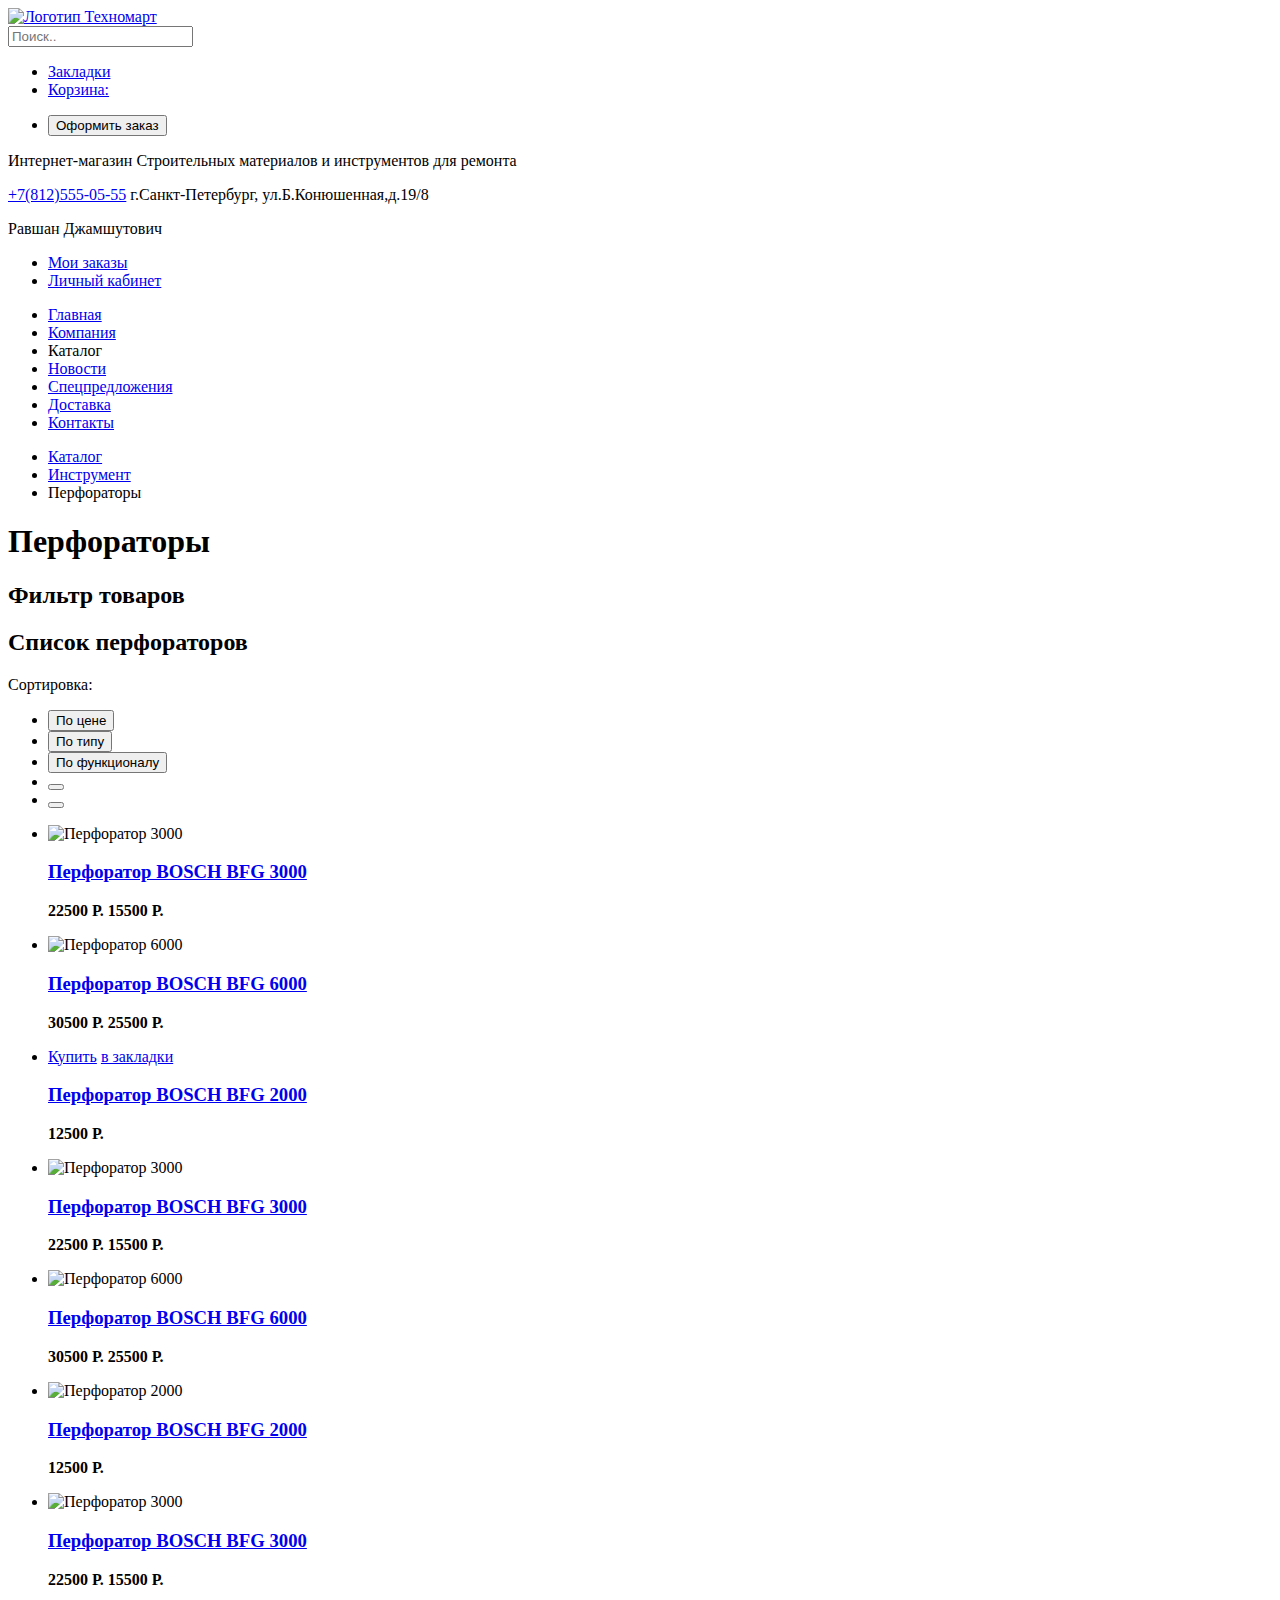
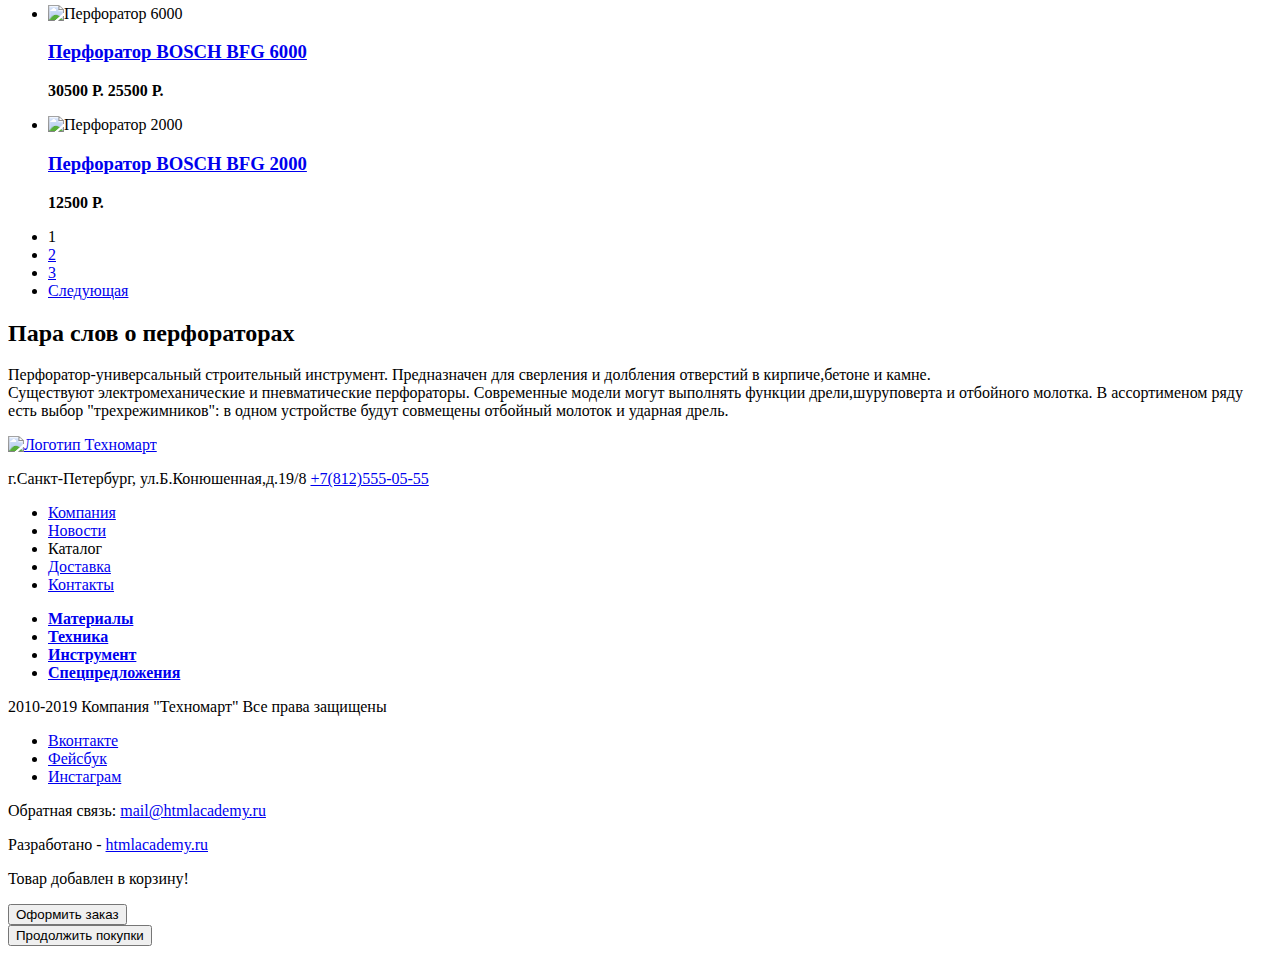
==== catalog.html @ 0df756ab "Последние исправления" ====
<!DOCTYPE html>
<html lang="ru">
  <head>
    <meta charset="UTF-8">
    <title>Каталог</title>
  </head>
  <body>
    <header>
      <nav>
        <a href="index.html"><img src="" width="" height="" alt="Логотип Техномарт"></a>
        <form action="#">
          <input type="text" placeholder="Поиск.." name="search">
        </form>
        <ul>
          <li><a href="#">Закладки</a></li>
          <li><a href="#">Корзина:</a></li>
        </ul>
        <ul>
          <li>
            <button type="button">Оформить заказ</button>
          </li>
        </ul>
        <p>
          Интернет-магазин Строительных материалов и инструментов для ремонта
        </p>
        <div>
          <p>
            <a href="#">+7(812)555-05-55</a>
            г.Санкт-Петербург, ул.Б.Конюшенная,д.19/8
          </p>
        </div>
        <div>
          <p>Равшан Джамшутович</p>
          <ul>
            <li>
              <a href="#">Мои заказы</a>
            </li>
            <li>
              <a href="#">Личный кабинет</a>
            </li>
          </ul>
        </div>
        <ul>
          <li><a href="index.html">Главная</a></li>
          <li><a href="#">Компания</a></li>
          <li><a>Каталог</a></li>
          <li><a href="#">Новости</a></li>
          <li><a href="#">Спецпредложения</a></li>
          <li><a href="#">Доставка</a></li>
          <li><a href="#">Контакты</a></li>
        </ul>
      </nav>
    </header>

    <main>
      <ul>
        <li><a href="#">Каталог</a></li>
        <li><a href="#">Инструмент</a></li>
        <li>Перфораторы</li>
      </ul>

      <h1>Перфораторы</h1>

      <div>
        <h2>Фильтр товаров</h2>
        <!--Здесь будет форма-->
      </div>

      <section>
        <h2>Список перфораторов</h2>
        <div>
          <p>Сортировка:</p>
          <ul>
            <li><button type="button">По цене</button></li>
            <li><button type="button">По типу</button></li>
            <li><button type="button">По функционалу</button></li>
            <li><button type="button"></button></li>
            <li><button type="button"></button></li>
          </ul>
        </div>
        <ul>
          <li>
            <div>
              <img src="" width="" height="" alt="Перфоратор 3000">
              <div>
               <a href="#"><h3><b>Перфоратор BOSCH BFG 3000</b></h3></a>
                <p>
                  <b>22500 Р.</b>
                  <b>15500 Р.</b>
                </p>
              </div>
            </div>
          </li>

          <li>
            <div>
              <img src="" width="" height="" alt="Перфоратор 6000">
              <div>
                <a href="#"><h3><b>Перфоратор BOSCH BFG 6000</b></h3></a>
                <p>
                  <b>30500 Р.</b>
                  <b>25500 Р.</b>
                </p>
              </div>
            </div>
          </li>

          <li>
              <div>
              <a href="#">Купить</a>
              <a href="#">в закладки</a>
              <div>
                <a href="#"><h3><b>Перфоратор BOSCH BFG 2000</b></h3></a>
                <p>
                  <b>12500 Р.</b>
                </p>
              </div>
            </div>
          </li>

          <li>
            <div>
              <img src="" width="" height="" alt="Перфоратор 3000">
              <div>
                <a href="#"><h3><b>Перфоратор BOSCH BFG 3000</b></h3></a>
                <p>
                  <b>22500 Р.</b>
                  <b>15500 Р.</b>
                </p>
              </div>
            </div>
          </li>

          <li>
            <div>
              <img src="" width="" height="" alt="Перфоратор 6000">
              <div>
                <a href="#"><h3><b>Перфоратор BOSCH BFG 6000</b></h3></a>
                <p>
                  <b>30500 Р.</b>
                  <b>25500 Р.</b>
                </p>
              </div>
            </div>
          </li>

          <li>
            <div>
              <img src="" width="" height="" alt="Перфоратор 2000">
              <div>
                <a href="#"><h3><b>Перфоратор BOSCH BFG 2000</b></h3></a>
                <p>
                  <b>12500 Р.</b>
                </p>
              </div>
            </div>
          </li>

          <li>
            <div>
              <img src="" width="" height="" alt="Перфоратор 3000">
              <div>
                <a href="#"><h3><b>Перфоратор BOSCH BFG 3000</b></h3></a>
                <p>
                  <b>22500 Р.</b>
                  <b>15500 Р.</b>
                </p>
              </div>
            </div>
          </li>

          <li>
            <div>
              <img src="" width="" height="" alt="Перфоратор 6000">
              <div>
                <a href="#"><h3><b>Перфоратор BOSCH BFG 6000</b></h3></a>
                <p>
                  <b>30500 Р.</b>
                  <b>25500 Р.</b>
                </p>
              </div>
            </div>
          </li>

          <li>
            <div>
              <img src="" width="" height="" alt="Перфоратор 2000"/>
              <div>
                <a href="#"><h3><b>Перфоратор BOSCH BFG 2000</b></h3></a>
                <p>
                  <b>12500 Р.</b>
                </p>
              </div>
            </div>
          </li>
        </ul>

        <div>
         <ul>
            <li>
              <a>1</a>
            </li>
            <li>
              <a href="#">2</a>
            </li>
            <li>
              <a href="#">3</a>
            </li>
            <li>
              <a href="#">Следующая</a>
            </li>
          </ul>
        </div>
      </section>

      <section>
        <h2>Пара слов о перфораторах</h2>
        <p>
          Перфоратор-универсальный строительный инструмент. Предназначен для
          сверления и долбления отверстий в кирпиче,бетоне и камне.<br>
          Существуют электромеханические и пневматические перфораторы.
          Современные модели могут выполнять функции дрели,шуруповерта и
          отбойного молотка. В ассортименом ряду есть выбор "трехрежимников": в
          одном устройстве будут совмещены отбойный молоток и ударная дрель.
        </p>
      </section>
    </main>

    <footer>
      <div>
        <a href="index.html"><img src="" width="" height="" alt="Логотип Техномарт"></a>
        <p>
          г.Санкт-Петербург, ул.Б.Конюшенная,д.19/8
          <a href="#">+7(812)555-05-55</a>
        </p>
      </div>

      <div>
        <ul>
          <li><a href="#">Компания</a></li>
          <li><a href="#">Новости</a></li>
          <li><a>Каталог</a></li>
          <li><a href="#">Доставка</a></li>
          <li><a href="#">Контакты</a></li>
        </ul>
      </div>

      <div>
        <ul>
          <li>
            <a href="#"><b>Материалы</b></a>
          </li>
          <li>
            <a href="#"><b>Техника</b></a>
          </li>
          <li>
            <a href="#"><b>Инструмент</b></a>
          </li>
          <li>
            <a href="#"><b>Спецпредложения</b></a>
          </li>
        </ul>
      </div>

      <div>
        <p>
          2010-2019 Компания "Техномарт" Все права защищены
        </p>
      </div>

      <div>
        <ul>
          <li><a href="#">Вконтакте</a></li>
          <li><a href="#">Фейсбук</a></li>
          <li><a href="#">Инстаграм</a></li>
        </ul>
      </div>

      <div>
        <p>
          Обратная связь:
          <a href="#">mail@htmlacademy.ru</a>
        </p>
      </div>

      <div>
        <p>
          Разработано -
          <a href="https://htmlacademy.ru">htmlacademy.ru</a>
        </p>
      </div>
    </footer>

    <section>
      <div>
        <p>
          Товар добавлен в корзину!
        </p>
      </div>

      <div>
        <button type="button">Оформить заказ</button>
      </div>

      <div>
        <button type="button">Продолжить покупки</button>
      </div>
    </section>
  </body>
</html>
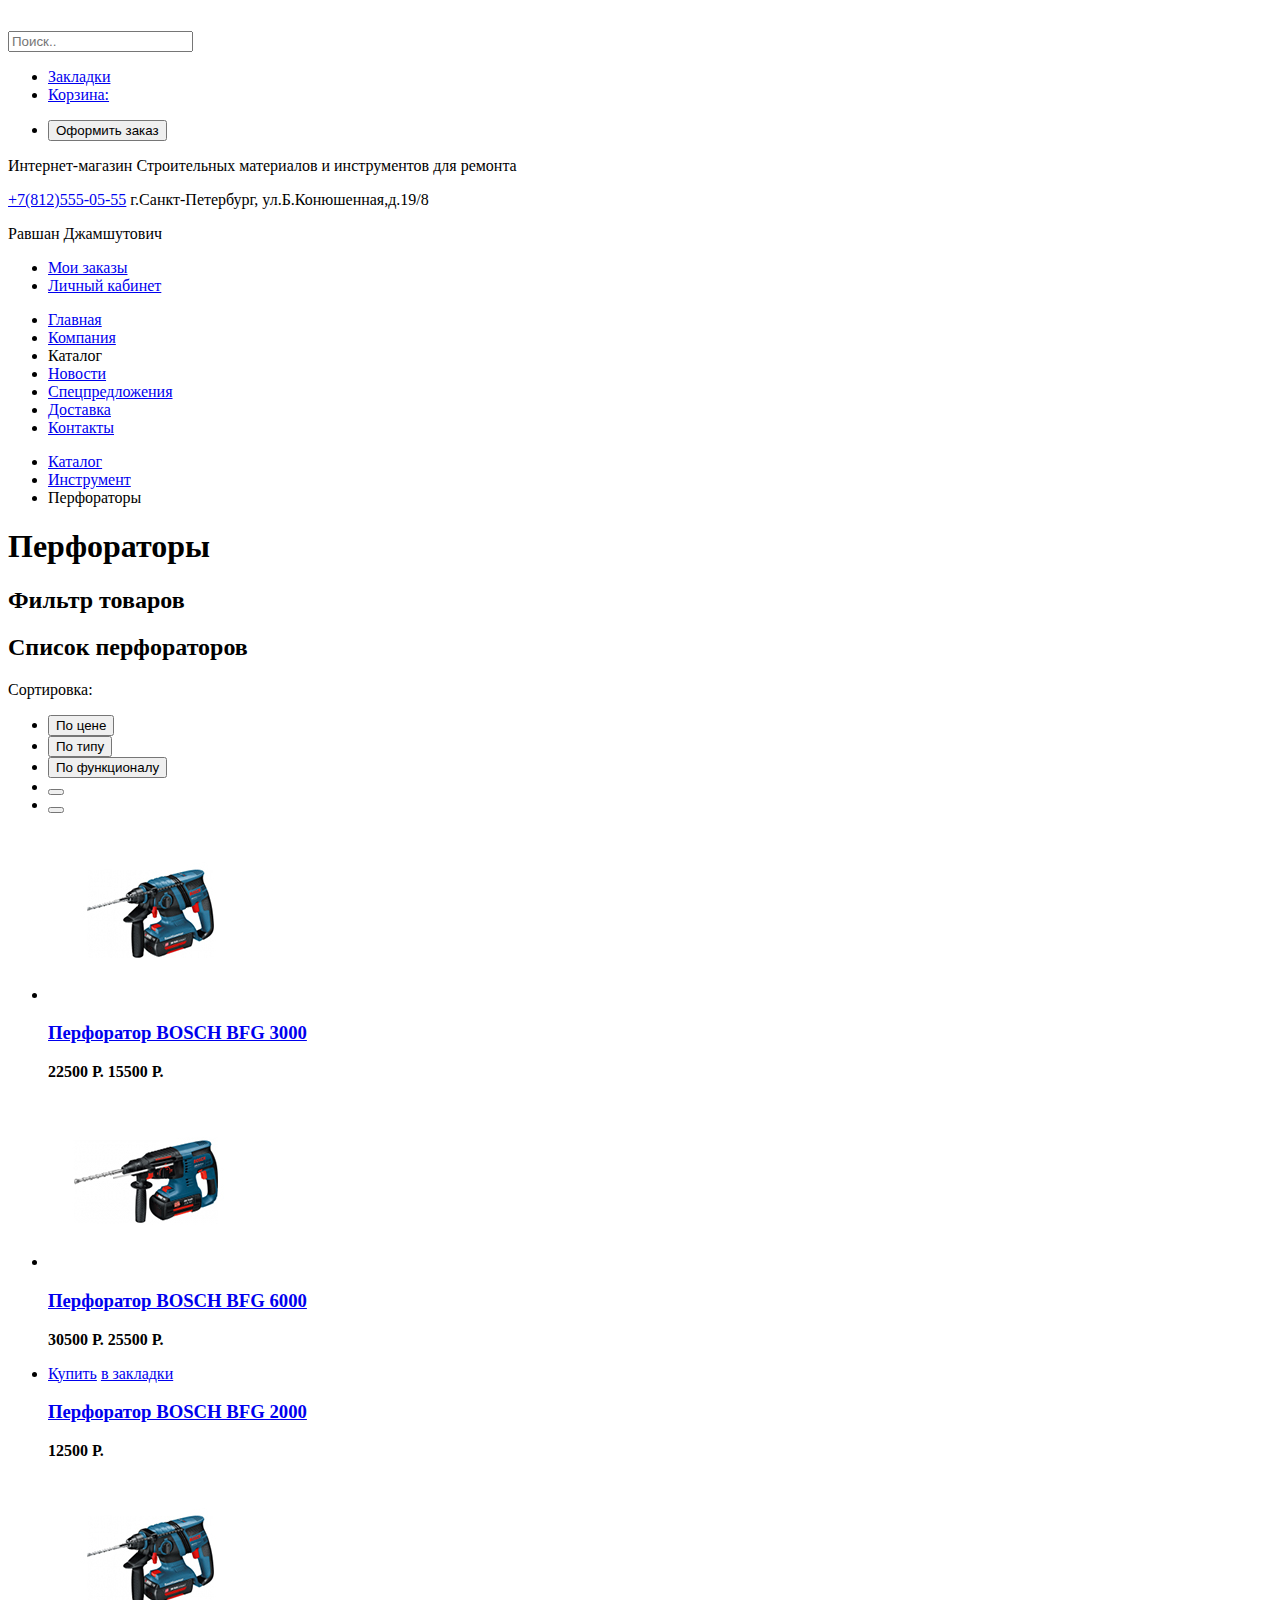
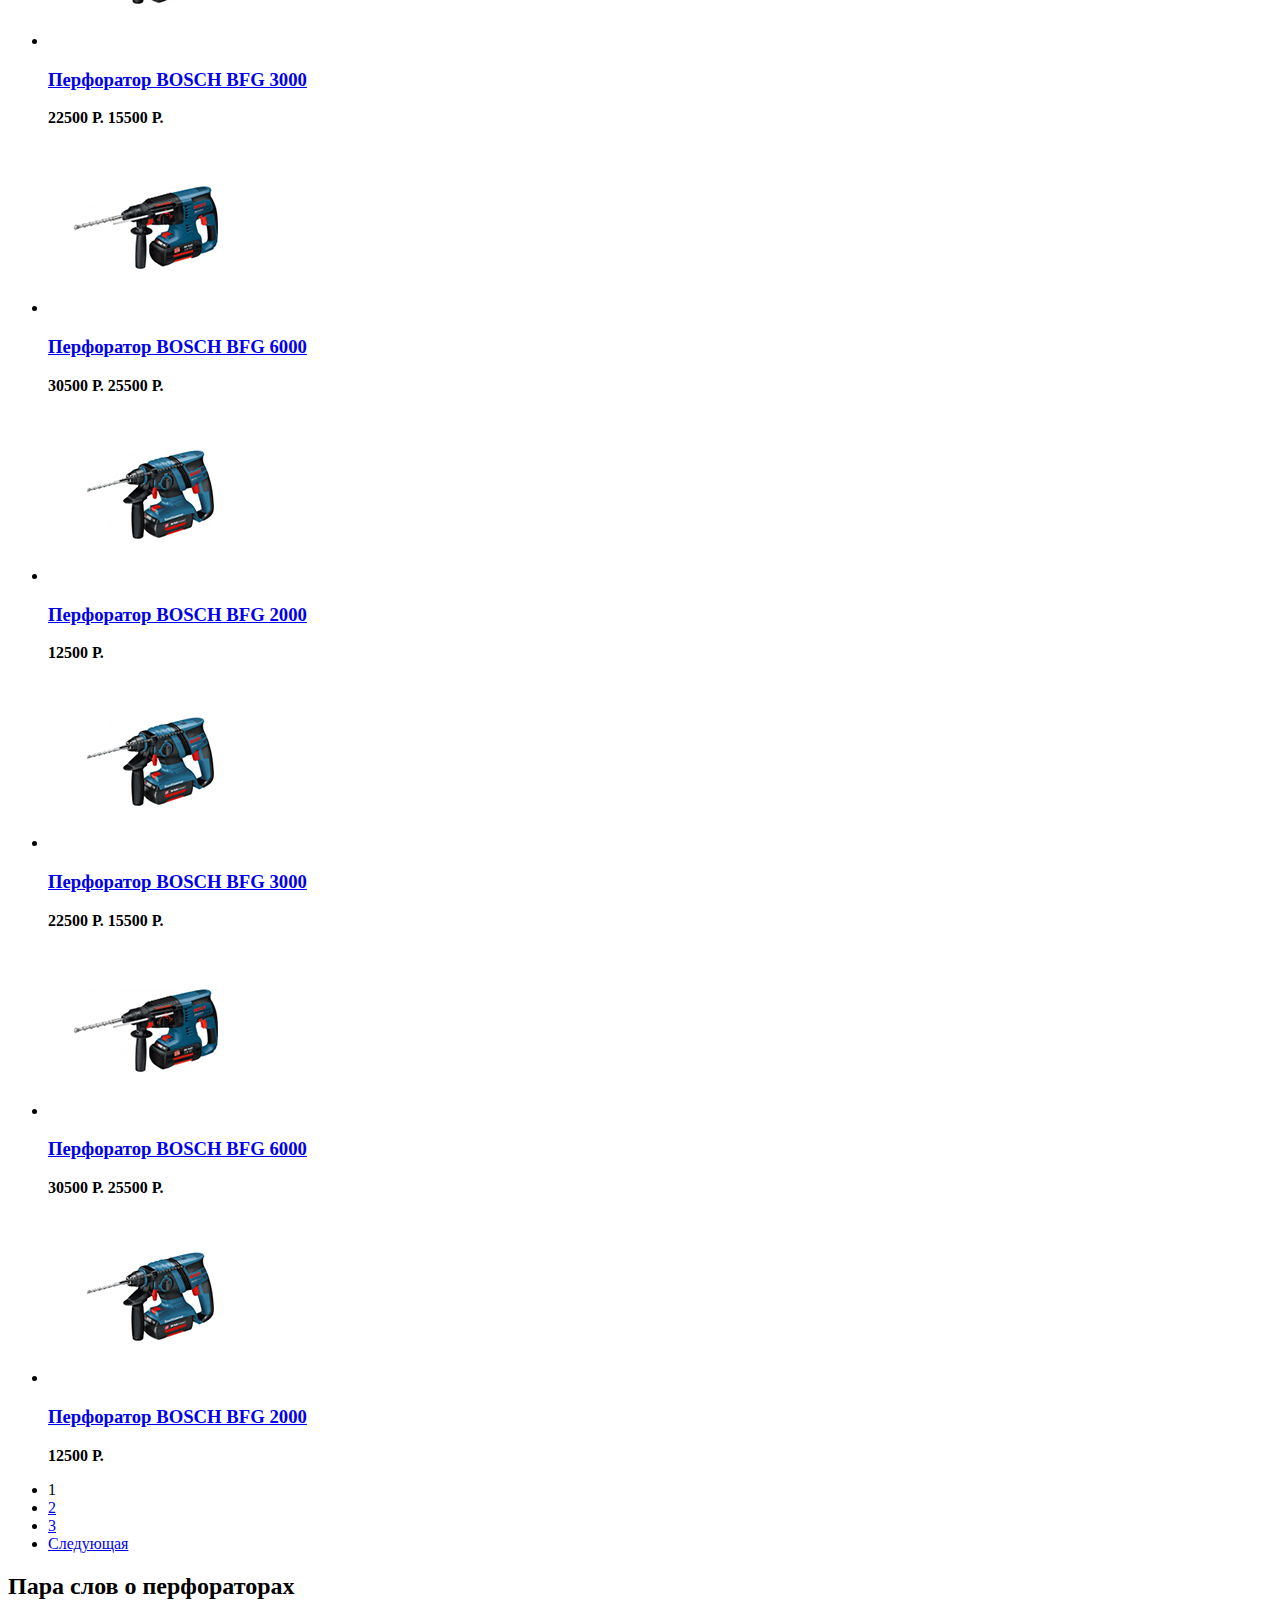
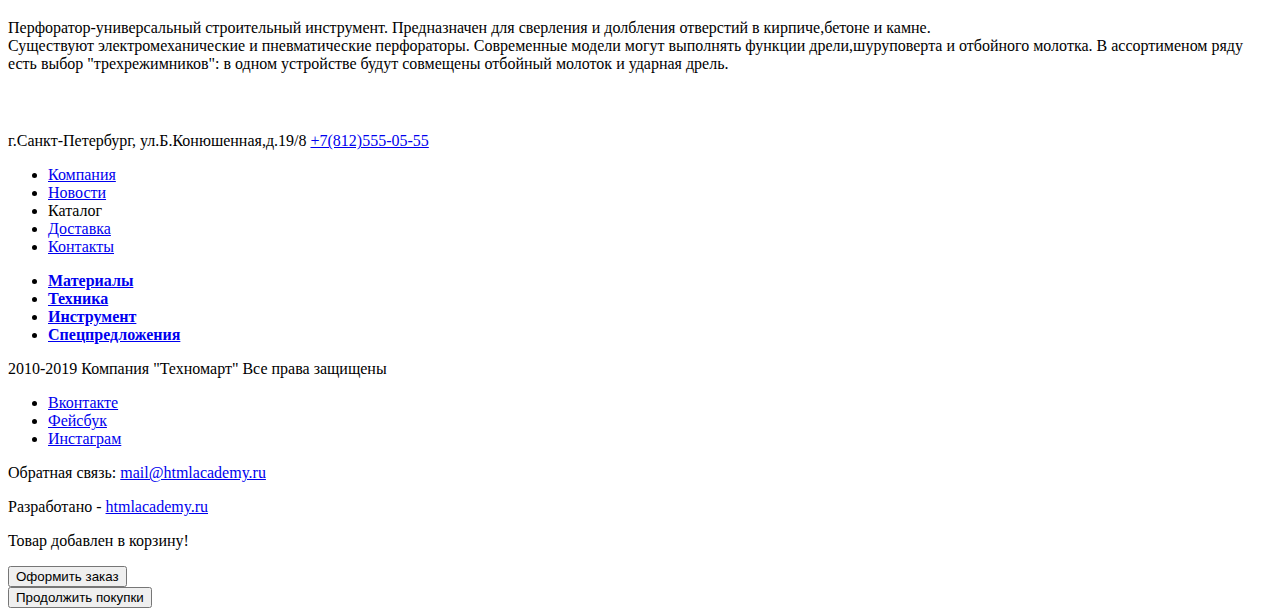
==== commit 47c23557: "Работа с графикой" ====
--- a/catalog.html
+++ b/catalog.html
@@ -7,7 +7,7 @@
   <body>
     <header>
       <nav>
-        <a href="index.html"><img src="" width="" height="" alt="Логотип Техномарт"></a>
+        <a href="index.html"><img src="img\ТЕХНОМАРТ (1).svg" width="109px" height="19px" alt="Логотип Техномарт"></a>
         <form action="#">
           <input type="text" placeholder="Поиск.." name="search">
         </form>
@@ -81,7 +81,7 @@
         <ul>
           <li>
             <div>
-              <img src="" width="" height="" alt="Перфоратор 3000">
+              <img src="img\Perforator_1.jpg" width="218" height="170" alt="Перфоратор 3000">
               <div>
                <a href="#"><h3><b>Перфоратор BOSCH BFG 3000</b></h3></a>
                 <p>
@@ -94,7 +94,7 @@
 
           <li>
             <div>
-              <img src="" width="" height="" alt="Перфоратор 6000">
+              <img src="img\Perforator_2.jpg" width="218" height="170" alt="Перфоратор 6000">
               <div>
                 <a href="#"><h3><b>Перфоратор BOSCH BFG 6000</b></h3></a>
                 <p>
@@ -120,7 +120,7 @@
 
           <li>
             <div>
-              <img src="" width="" height="" alt="Перфоратор 3000">
+              <img src="img\Perforator_1.jpg" width="218" height="170" alt="Перфоратор 3000">
               <div>
                 <a href="#"><h3><b>Перфоратор BOSCH BFG 3000</b></h3></a>
                 <p>
@@ -133,7 +133,7 @@
 
           <li>
             <div>
-              <img src="" width="" height="" alt="Перфоратор 6000">
+              <img src="img\Perforator_2.jpg" width="218" height="170" alt="Перфоратор 6000">
               <div>
                 <a href="#"><h3><b>Перфоратор BOSCH BFG 6000</b></h3></a>
                 <p>
@@ -146,7 +146,7 @@
 
           <li>
             <div>
-              <img src="" width="" height="" alt="Перфоратор 2000">
+              <img src="img\Perforator_3.jpg" width="218" height="170" alt="Перфоратор 2000">
               <div>
                 <a href="#"><h3><b>Перфоратор BOSCH BFG 2000</b></h3></a>
                 <p>
@@ -158,7 +158,7 @@
 
           <li>
             <div>
-              <img src="" width="" height="" alt="Перфоратор 3000">
+              <img src="img\Perforator_1.jpg" width="218" height="170" alt="Перфоратор 3000">
               <div>
                 <a href="#"><h3><b>Перфоратор BOSCH BFG 3000</b></h3></a>
                 <p>
@@ -171,7 +171,7 @@
 
           <li>
             <div>
-              <img src="" width="" height="" alt="Перфоратор 6000">
+              <img src="img\Perforator_2.jpg" width="218" height="170" alt="Перфоратор 6000">
               <div>
                 <a href="#"><h3><b>Перфоратор BOSCH BFG 6000</b></h3></a>
                 <p>
@@ -184,7 +184,7 @@
 
           <li>
             <div>
-              <img src="" width="" height="" alt="Перфоратор 2000"/>
+              <img src="img\Perforator_3.jpg" width="218" height="170" alt="Перфоратор 2000"/>
               <div>
                 <a href="#"><h3><b>Перфоратор BOSCH BFG 2000</b></h3></a>
                 <p>
@@ -228,7 +228,7 @@
 
     <footer>
       <div>
-        <a href="index.html"><img src="" width="" height="" alt="Логотип Техномарт"></a>
+        <a href="index.html"><img src="img\ТЕХНОМАРТ.svg" width="138" height="23" alt="Логотип Техномарт"></a>
         <p>
           г.Санкт-Петербург, ул.Б.Конюшенная,д.19/8
           <a href="#">+7(812)555-05-55</a>
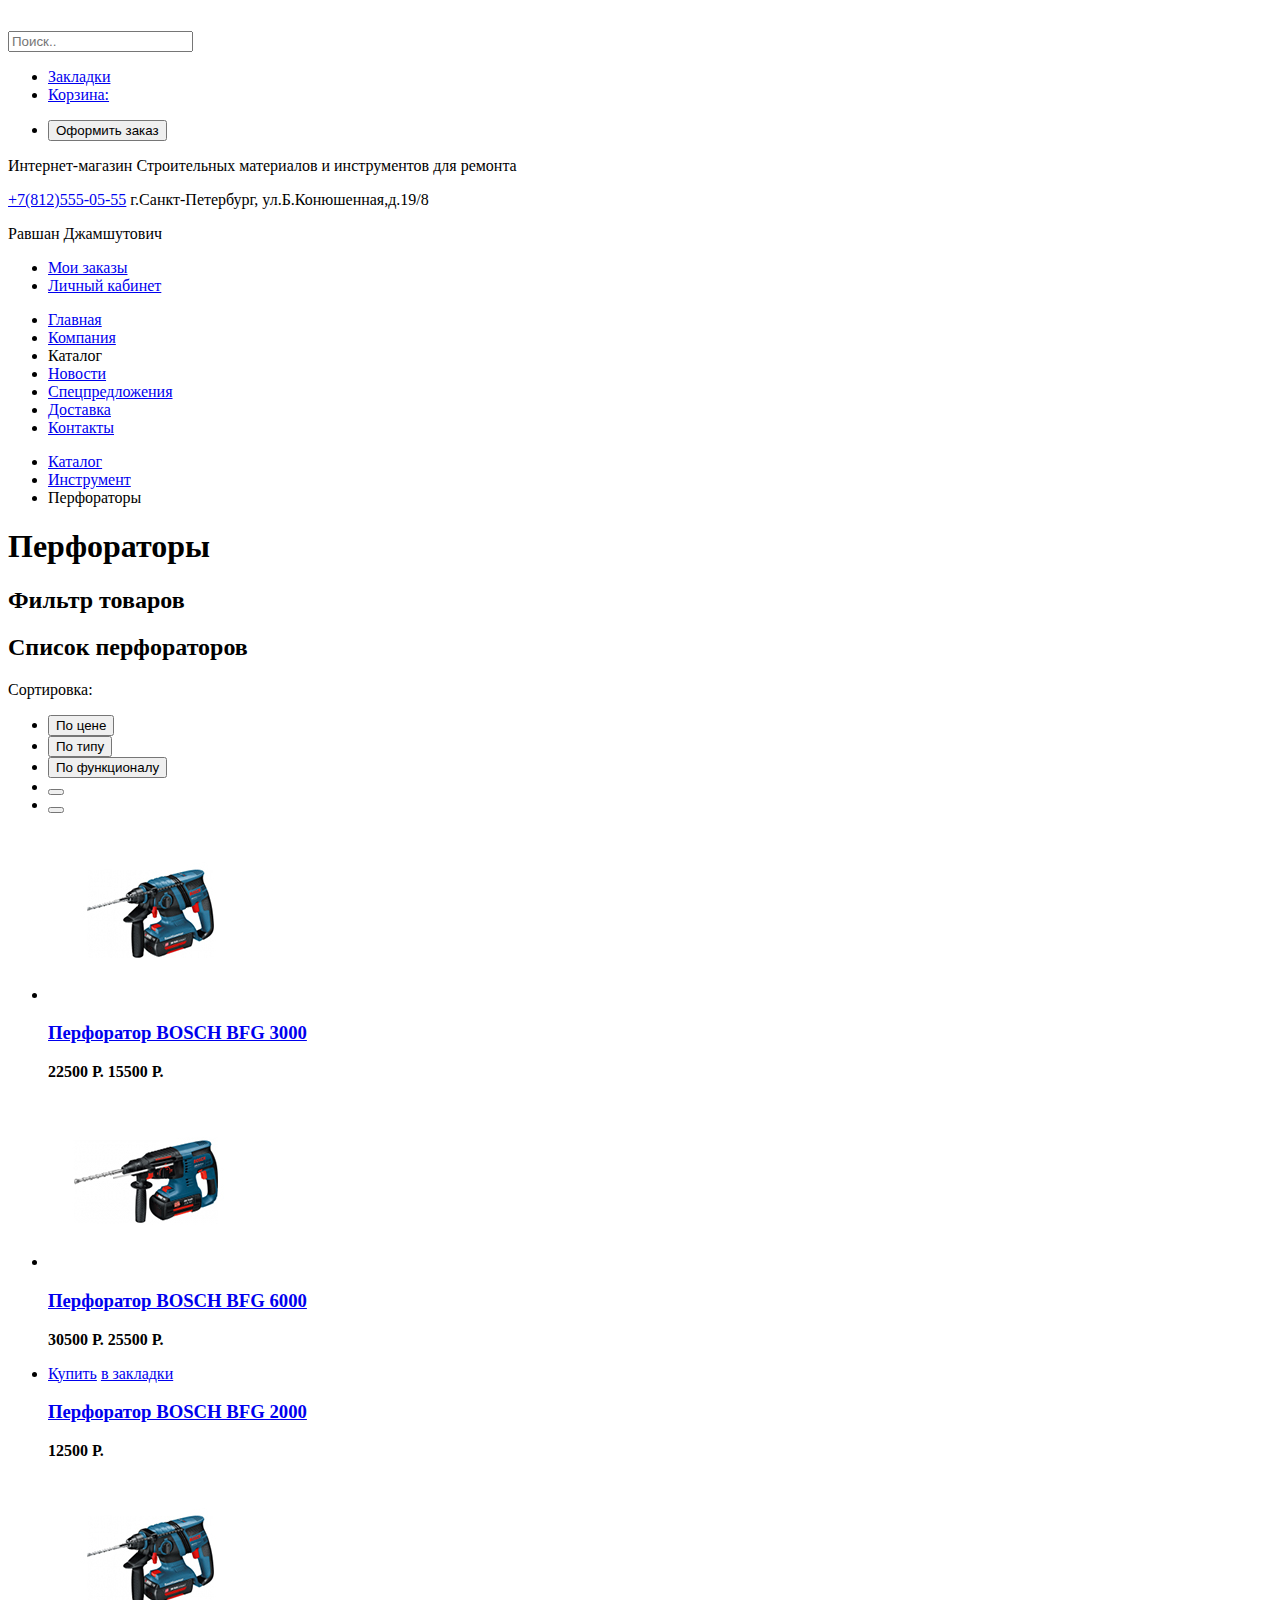
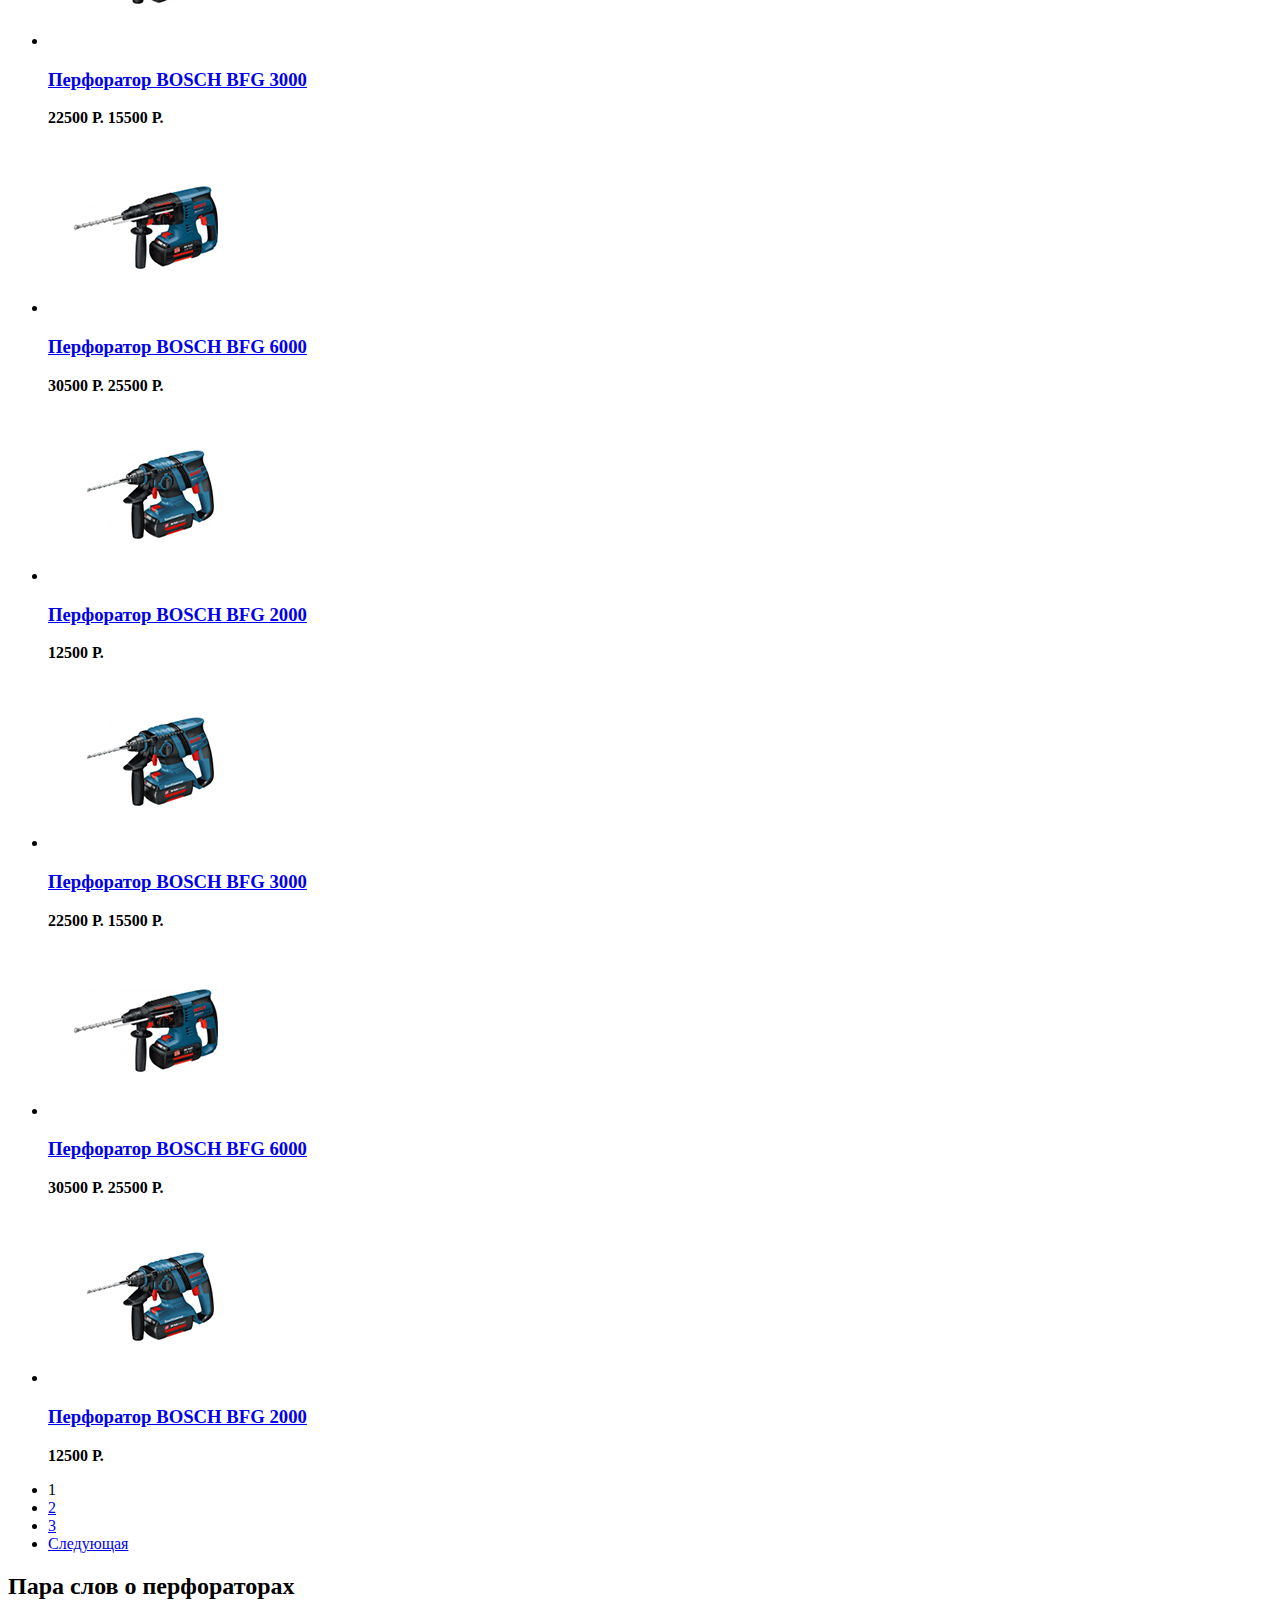
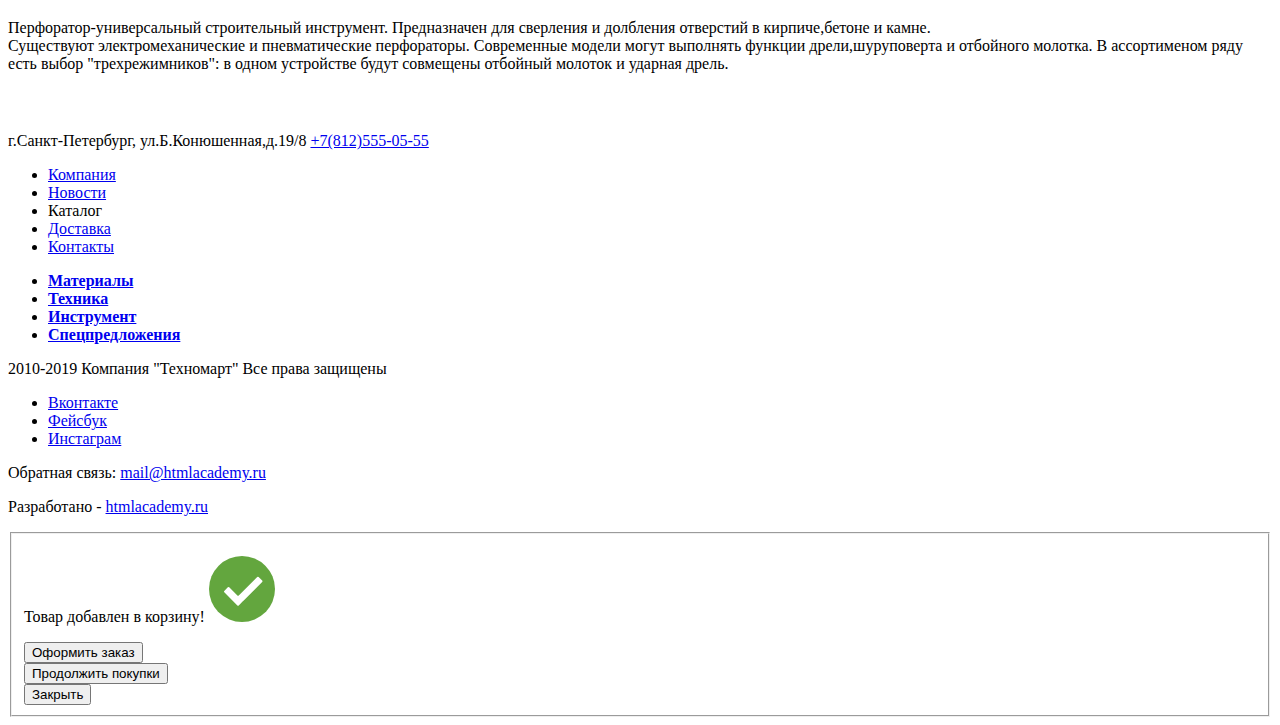
==== commit 44281ceb: "Доступность и формы" ====
--- a/catalog.html
+++ b/catalog.html
@@ -7,7 +7,7 @@
   <body>
     <header>
       <nav>
-        <a href="index.html"><img src="img\ТЕХНОМАРТ (1).svg" width="109px" height="19px" alt="Логотип Техномарт"></a>
+        <a href="index.html"><img src="img\logo.svg " width="109px" height="19px" alt="Логотип Техномарт"></a>
         <form action="#">
           <input type="text" placeholder="Поиск.." name="search">
         </form>
@@ -67,7 +67,10 @@
       </div>
 
       <section>
+       <div class="visually-hidden">
         <h2>Список перфораторов</h2>
+       </div>
+
         <div>
           <p>Сортировка:</p>
           <ul>
@@ -228,7 +231,7 @@
 
     <footer>
       <div>
-        <a href="index.html"><img src="img\ТЕХНОМАРТ.svg" width="138" height="23" alt="Логотип Техномарт"></a>
+        <a href="index.html"><img src="img\logo.svg" width="138" height="23" alt="Логотип Техномарт"></a>
         <p>
           г.Санкт-Петербург, ул.Б.Конюшенная,д.19/8
           <a href="#">+7(812)555-05-55</a>
@@ -292,9 +295,11 @@
     </footer>
 
     <section>
+      <fieldset>
       <div>
         <p>
           Товар добавлен в корзину!
+          <img src="img\icon-mark.svg" width="66" height="66">
         </p>
       </div>
 
@@ -305,6 +310,9 @@
       <div>
         <button type="button">Продолжить покупки</button>
       </div>
+      <button type="button">Закрыть</button>
+      </fieldset>
+
     </section>
   </body>
 </html>
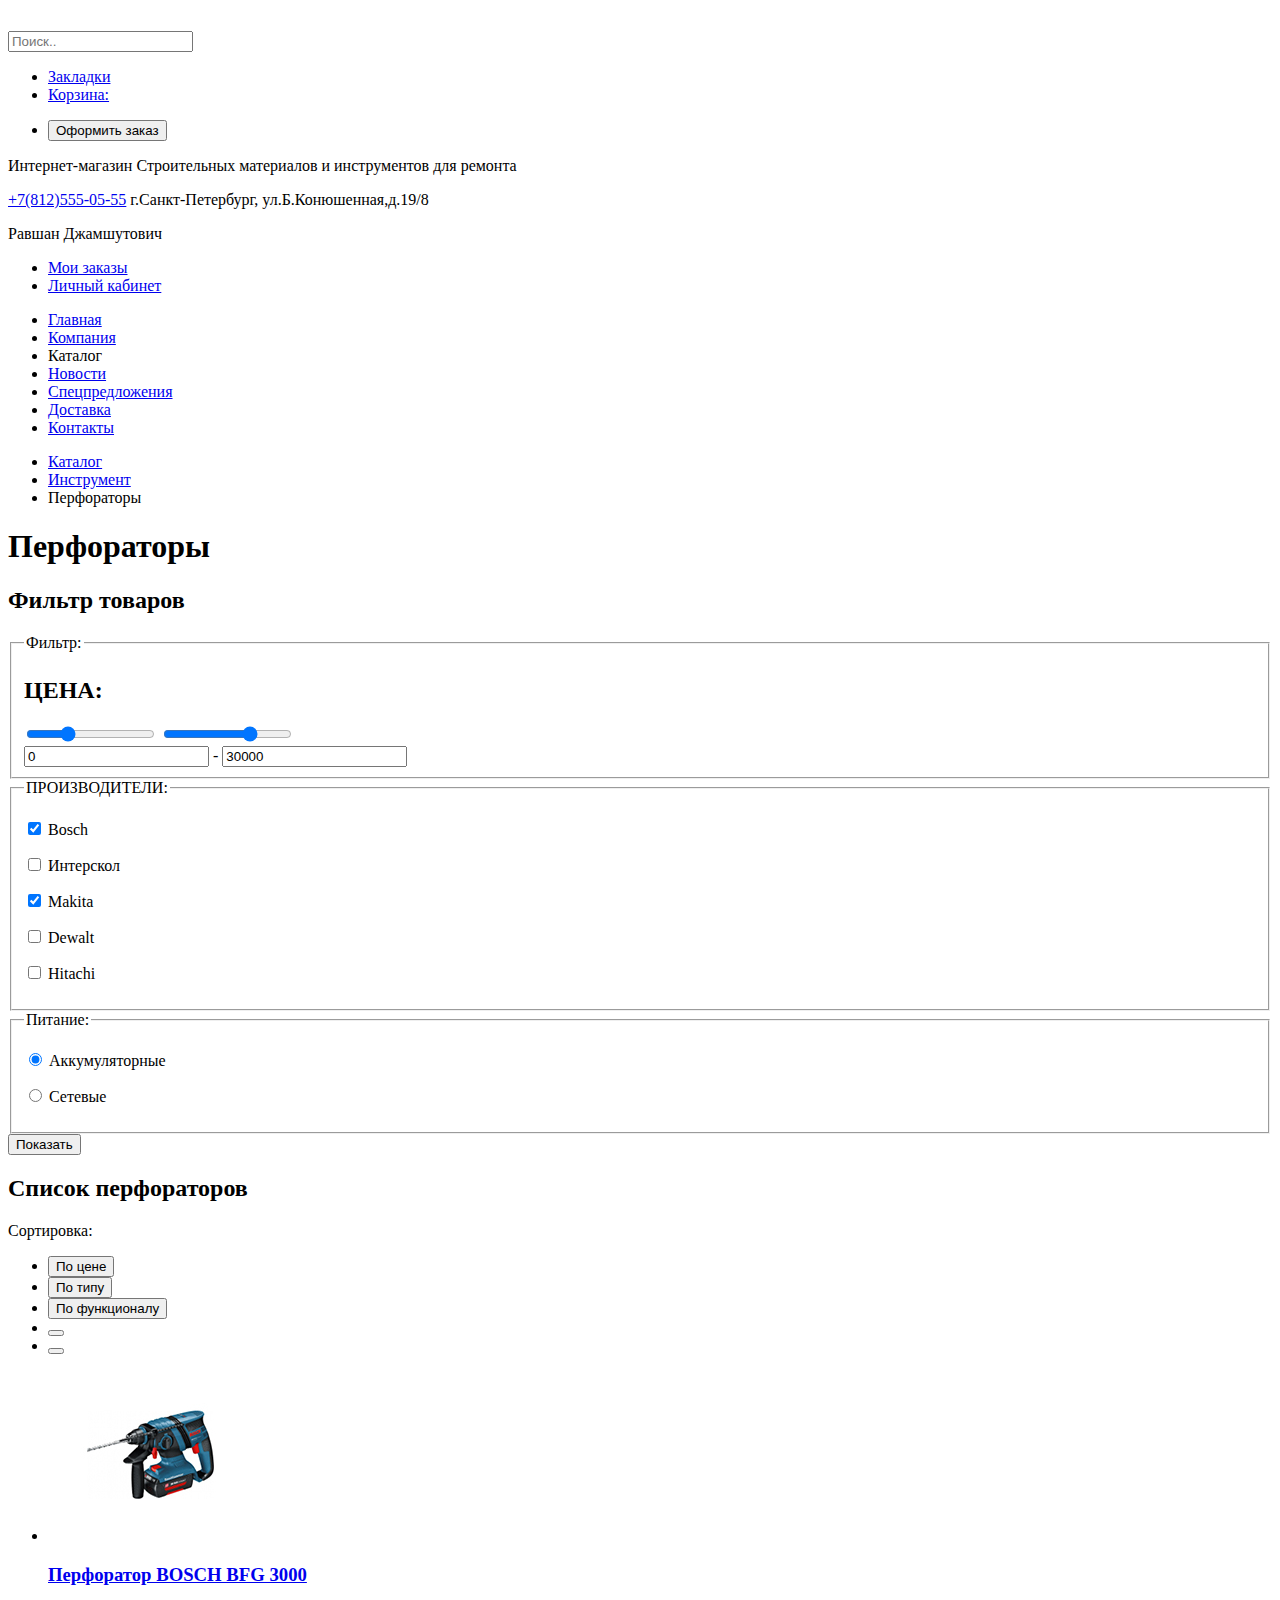
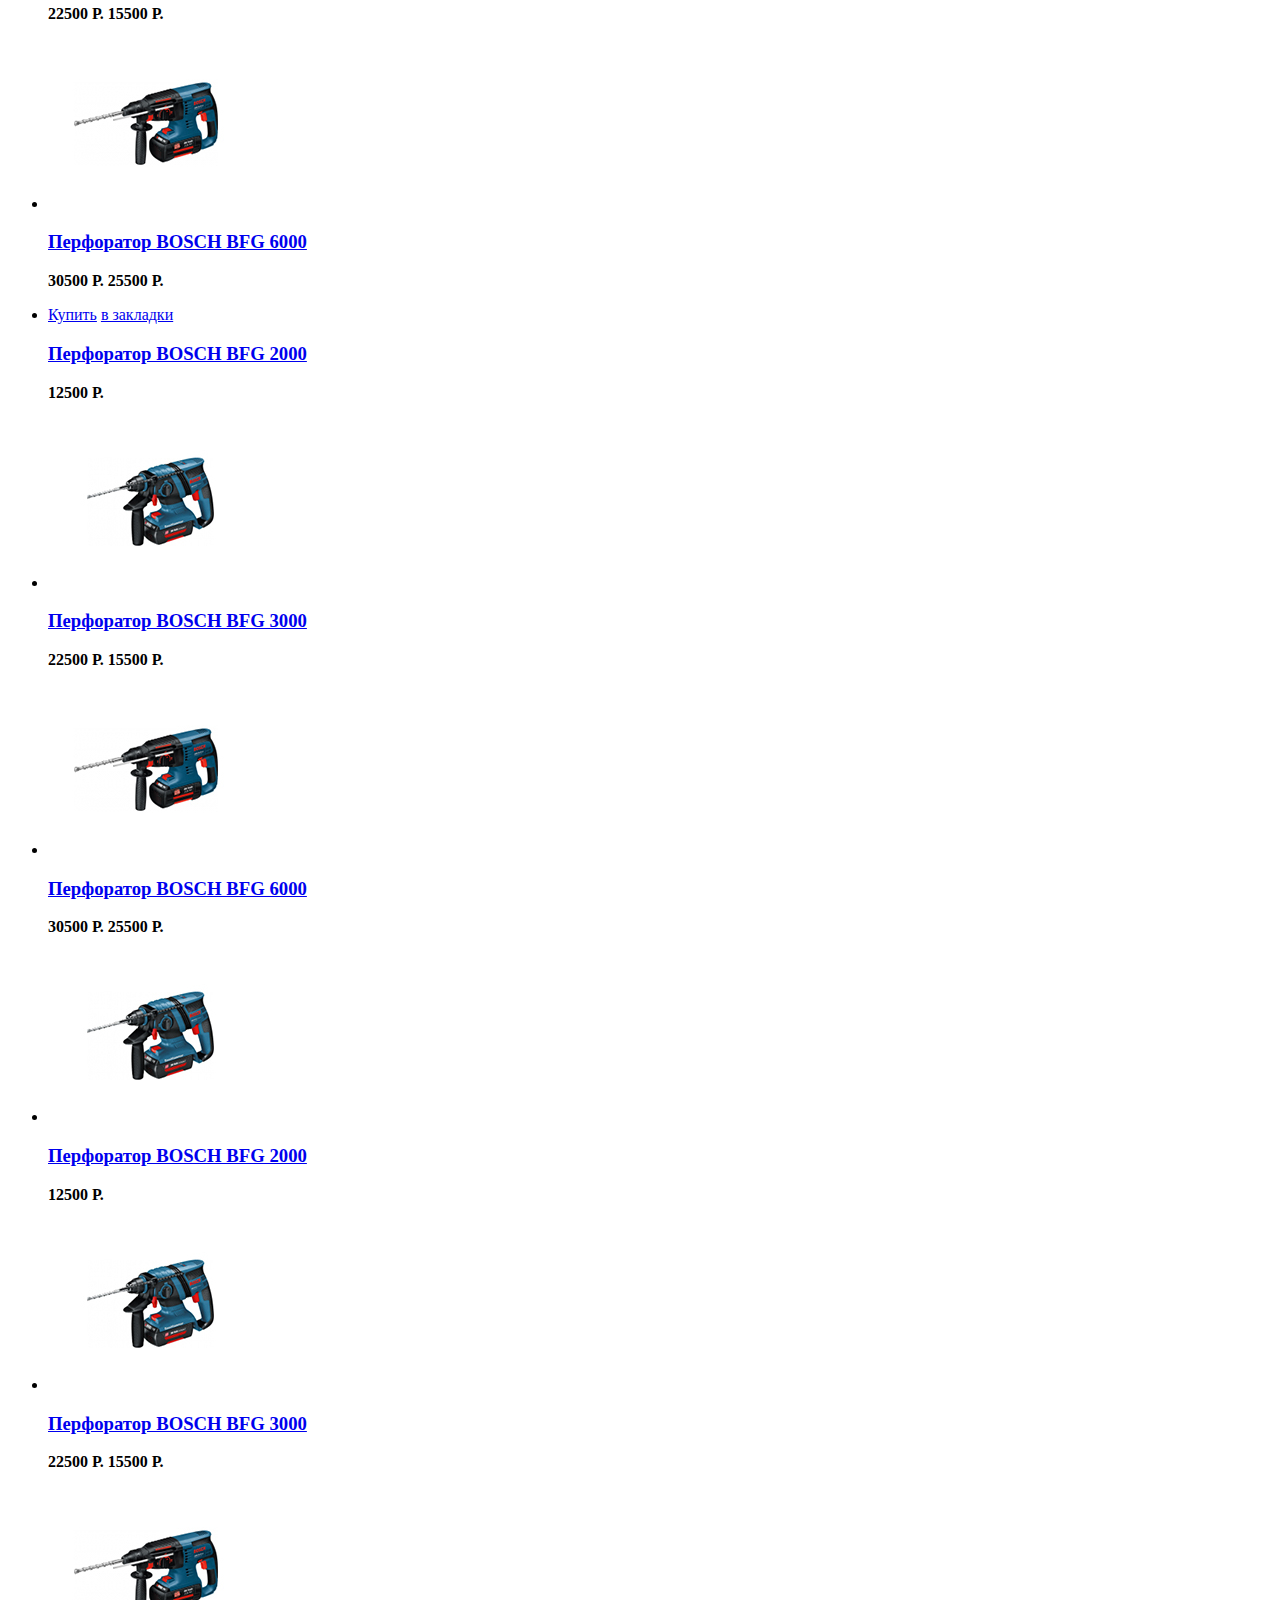
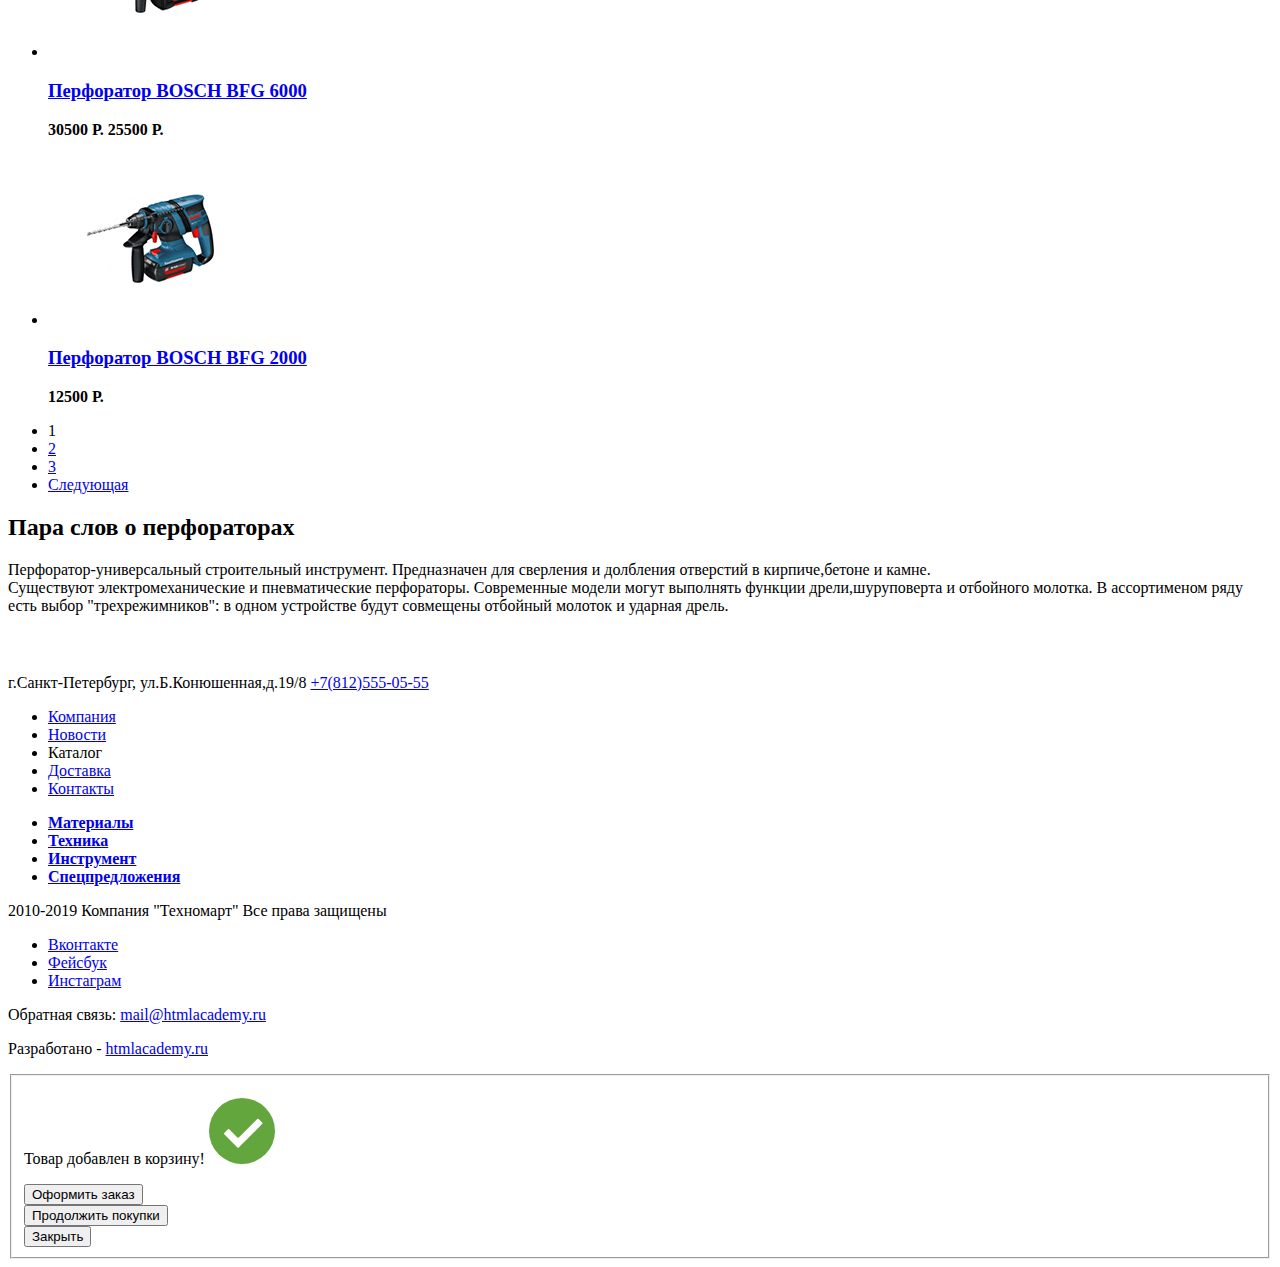
==== commit de9d0861: "Формы" ====
--- a/catalog.html
+++ b/catalog.html
@@ -60,17 +60,84 @@
       </ul>
 
       <h1>Перфораторы</h1>
-
-      <div>
+       
+      <section>
+
+      <div class="visually-hidden">
         <h2>Фильтр товаров</h2>
-        <!--Здесь будет форма-->
-      </div>
+      </div>
+
+        <fieldset>
+       
+        <legend>Фильтр:</legend>
+        <h2>ЦЕНА:</h2>
+       
+        <div>
+          <input type="range" min="0" step="1" max="10" value="3">
+          <input type="range" min="0" step="1" max="10" value="7">
+        </div
+       
+           <div>
+                <label class="min-price"><input type="text" name="min-price" value="0"></label>
+                <label class="max-price">- <input type="text" name="max-price" value="30000"></label>
+           </div>
+                   
+         </fieldset>
+
+         <fieldset>
+           <legend>ПРОИЗВОДИТЕЛИ:</legend>
+           
+            <p>
+              <input type="checkbox" name="Bosch" id="info-Bosch" checked>
+              <label for="info-Bosch">Bosch</label> 
+            </p>
+
+            <p>
+              <input type="checkbox" name="Interskol" id="info-Interskol">
+              <label for="info-Interskol">Интерскол</label> 
+            </p>
+
+            <p>
+              <input type="checkbox" name="Makita" id="info-Makita" checked>
+              <label for="info-Makita">Makita</label> 
+            </p>
+
+            <p>
+              <input type="checkbox" name="Dewalt" id="info-Dewalt">
+              <label for="info-Dewalt">Dewalt</label> 
+            </p>
+
+            <p>
+              <input type="checkbox" name="Hitachi" id="info-Hitachi">
+              <label for="info-Hitachi">Hitachi</label> 
+            </p>
+                              
+         </fieldset>
+
+         <fieldset>
+     
+          <legend>Питание:</legend>
+
+          <p>
+            <input type="radio" name="nutrition" id="info" checked>
+            <label for="info">Аккумуляторные</label> 
+          </p>
+
+          <p>
+            <input type="radio" name="nutrition" id="info1">
+            <label for="info1">Сетевые</label> 
+          </p>
+          
+         </fieldset>
+
+         <button type="submit">Показать</button>
 
       <section>
-       <div class="visually-hidden">
+
+        <div class="visually-hidden">
         <h2>Список перфораторов</h2>
        </div>
-
+        </section>
         <div>
           <p>Сортировка:</p>
           <ul>
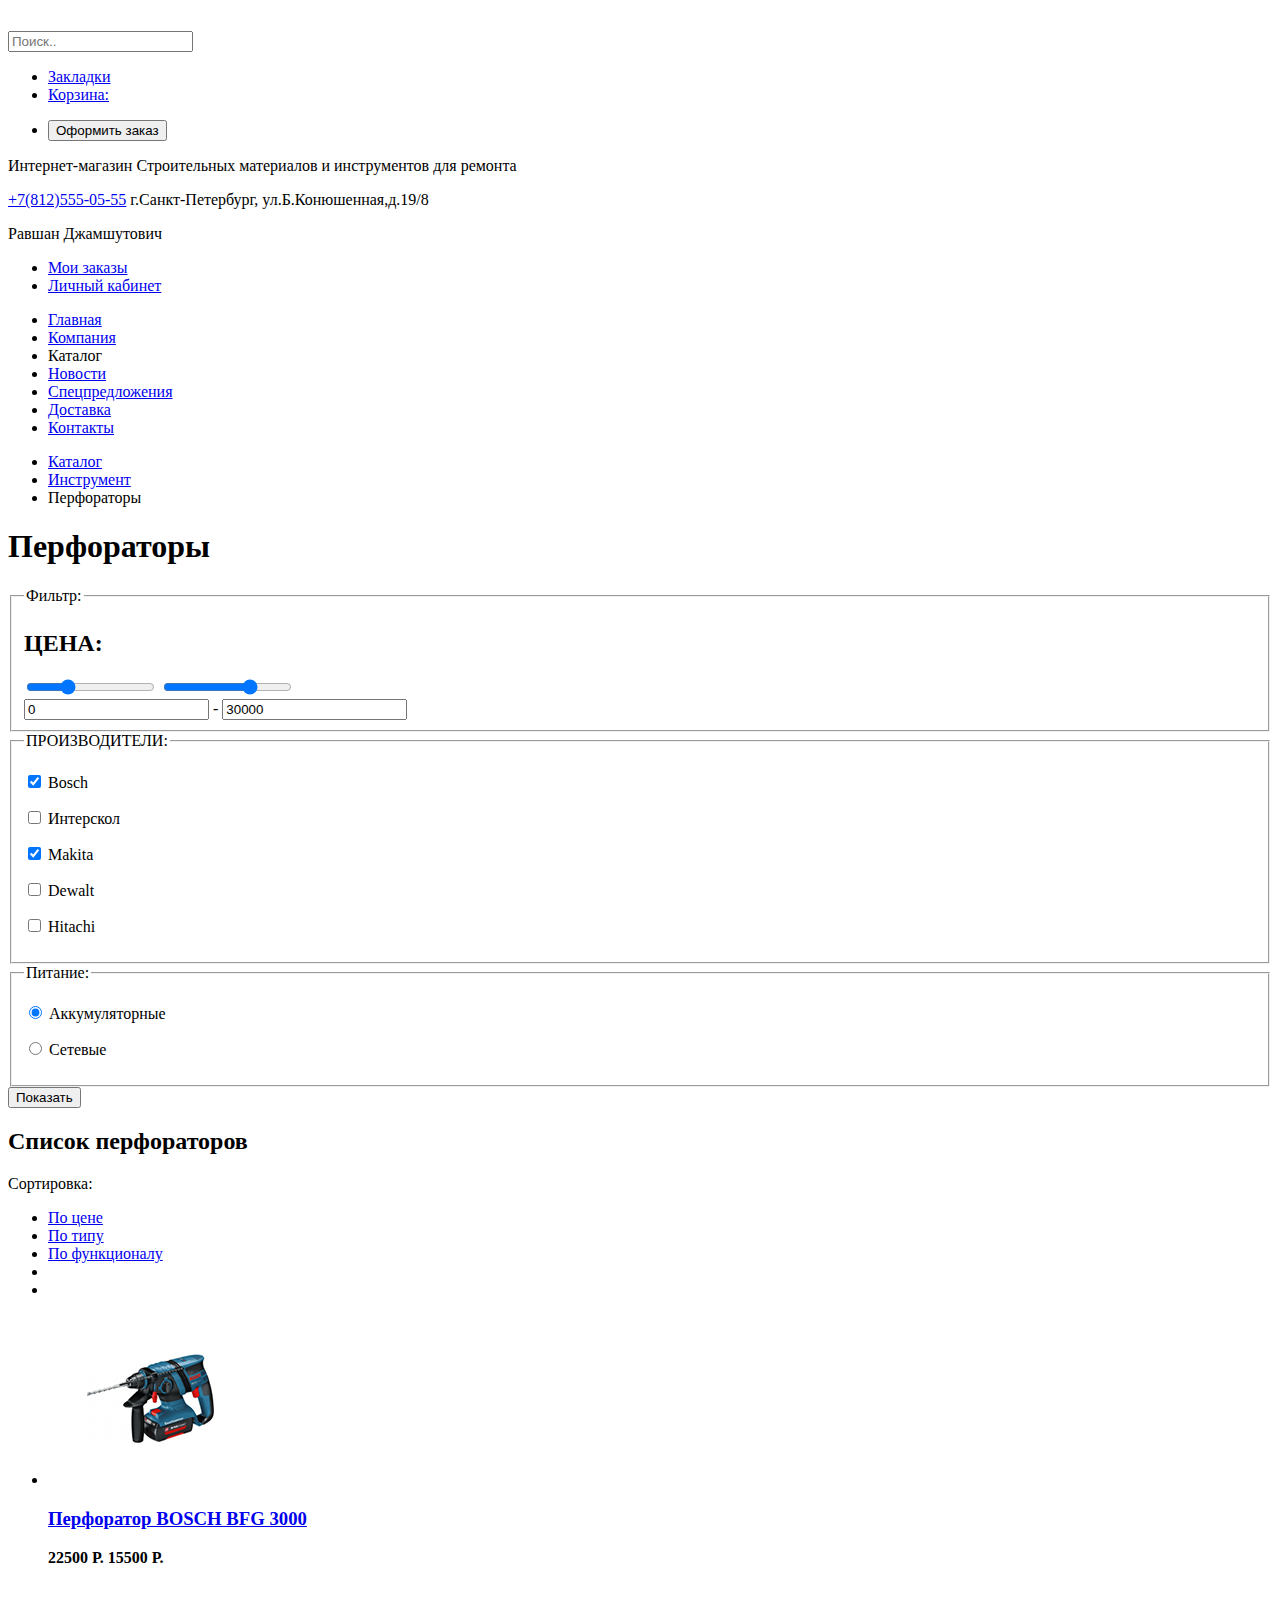
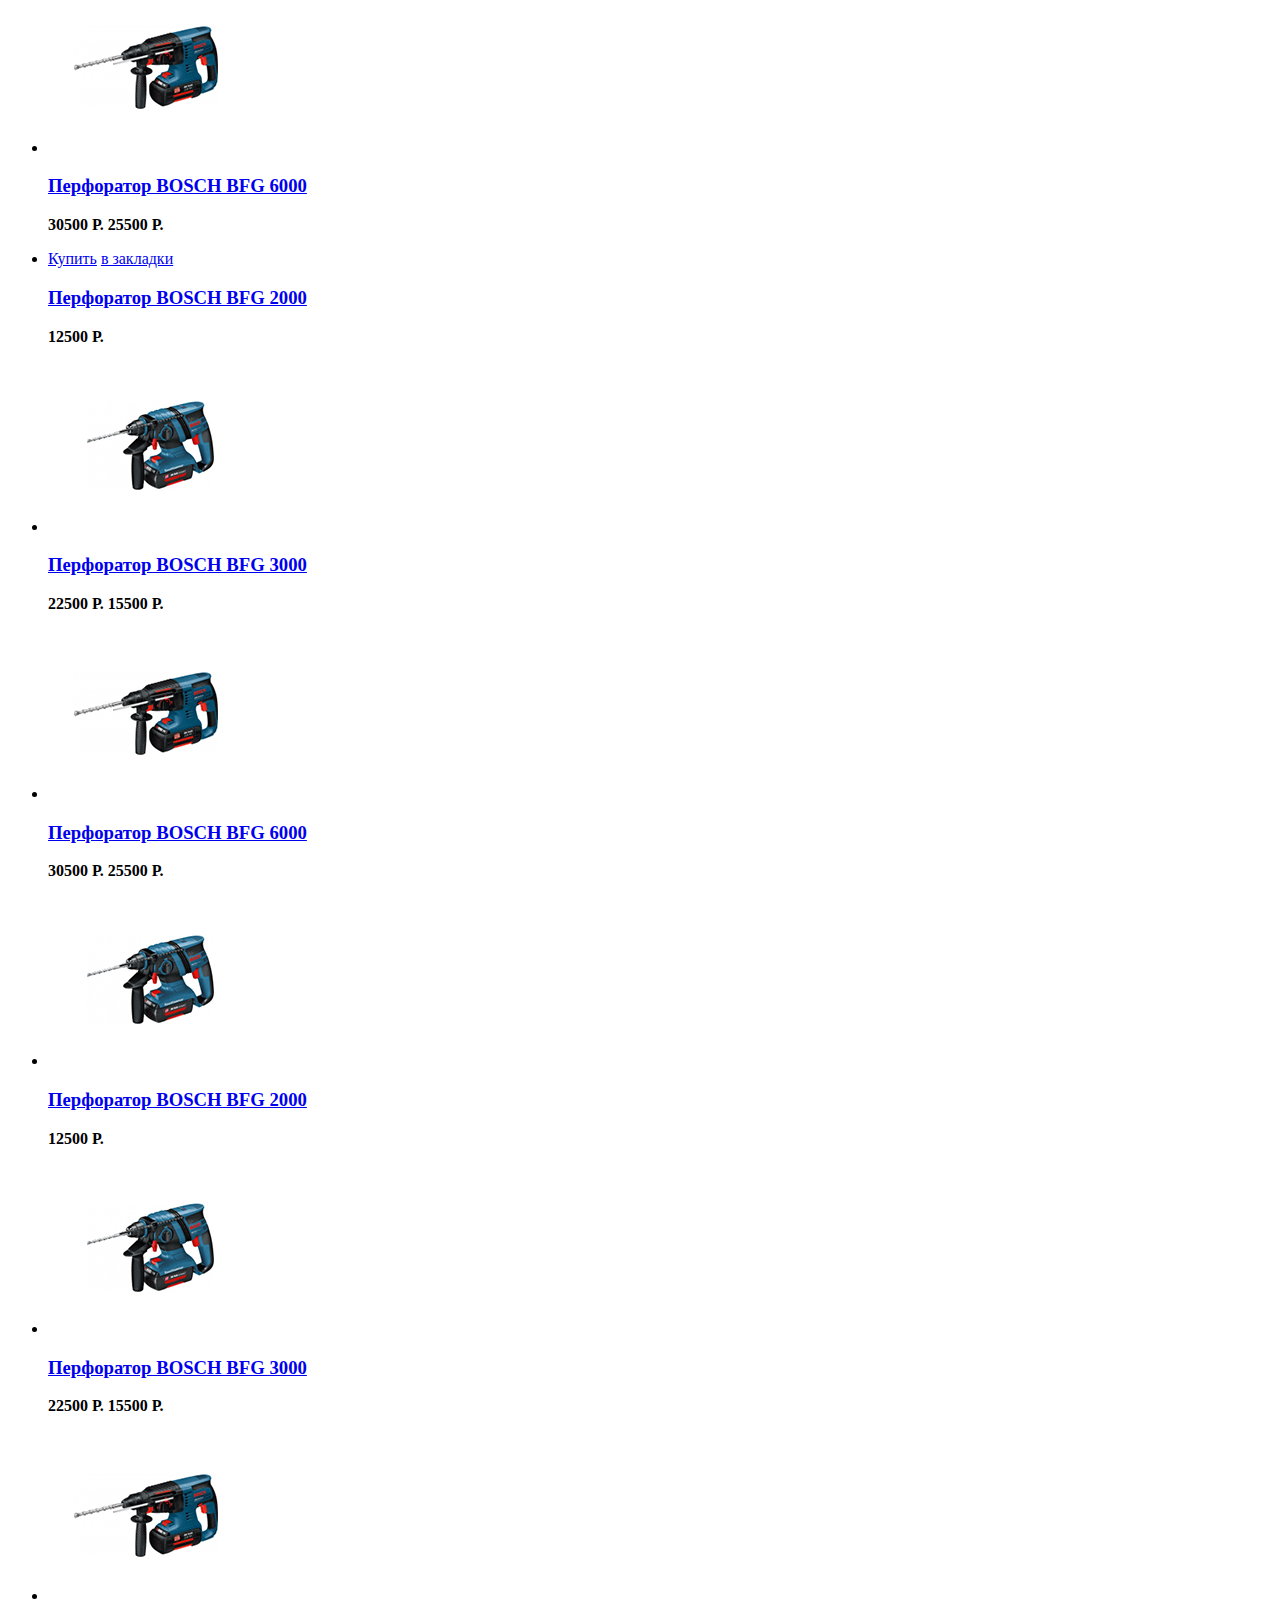
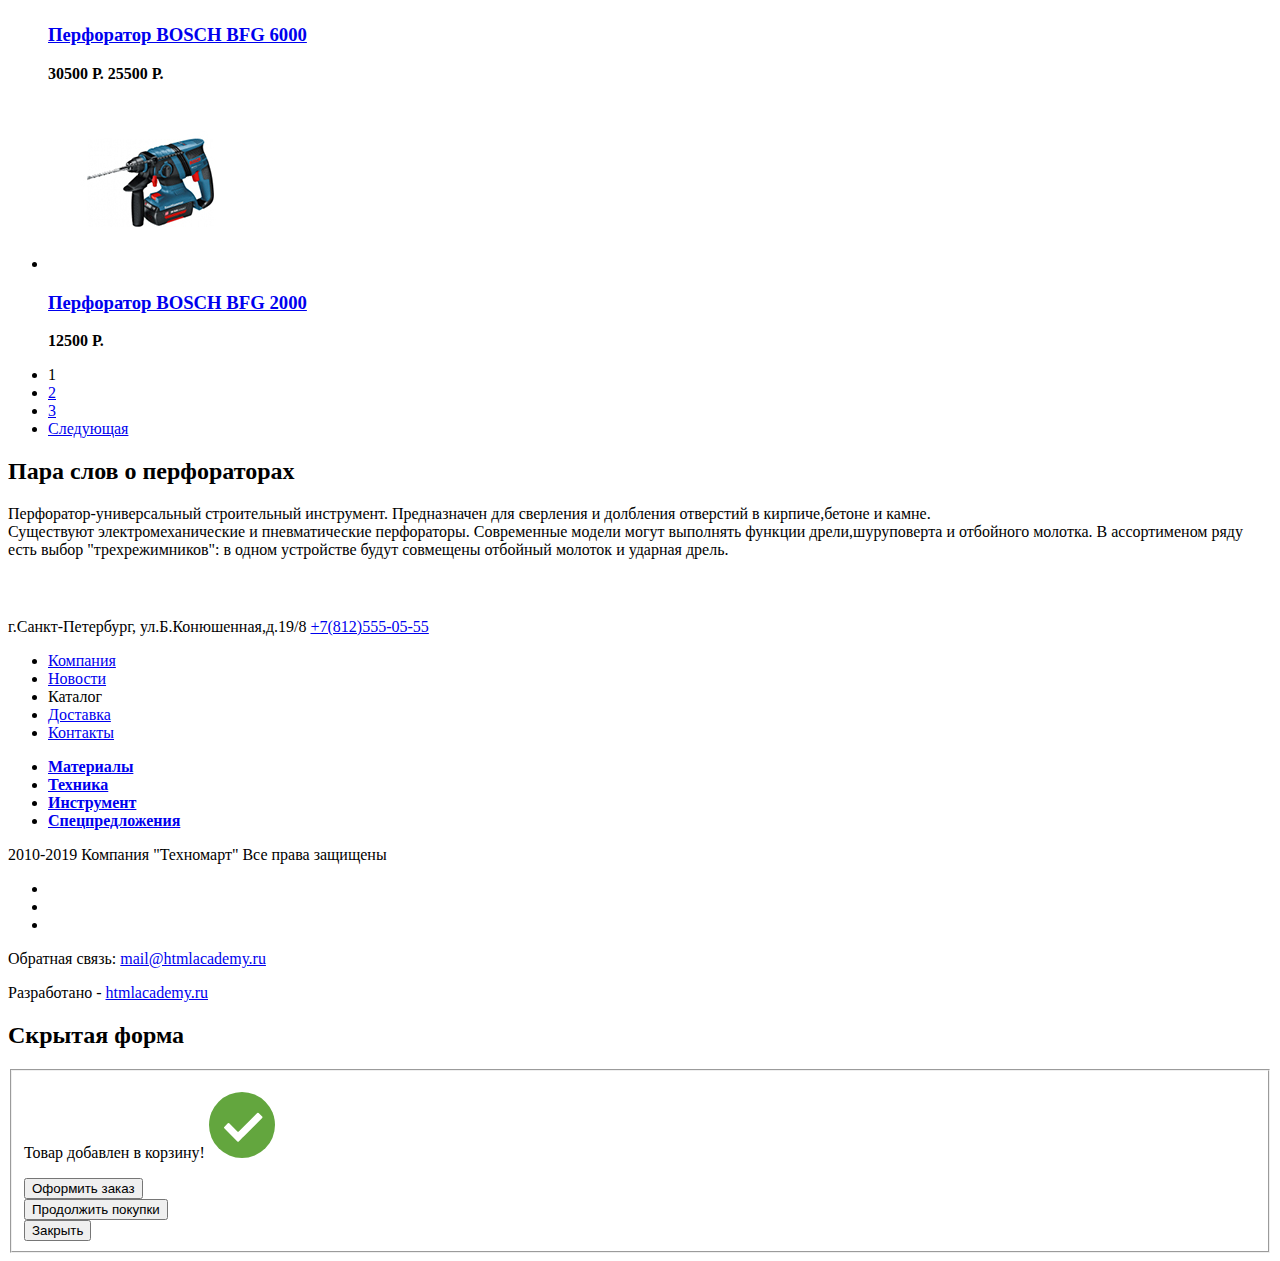
==== commit 4c92269b: "Формы и доступность" ====
--- a/catalog.html
+++ b/catalog.html
@@ -63,25 +63,22 @@
        
       <section>
 
-      <div class="visually-hidden">
-        <h2>Фильтр товаров</h2>
-      </div>
-
-        <fieldset>
+       <fieldset>
        
         <legend>Фильтр:</legend>
+        <form method="GET" action="#">
         <h2>ЦЕНА:</h2>
        
         <div>
           <input type="range" min="0" step="1" max="10" value="3">
           <input type="range" min="0" step="1" max="10" value="7">
-        </div
+        </div>
        
            <div>
                 <label class="min-price"><input type="text" name="min-price" value="0"></label>
                 <label class="max-price">- <input type="text" name="max-price" value="30000"></label>
            </div>
-                   
+                  
          </fieldset>
 
          <fieldset>
@@ -131,21 +128,20 @@
          </fieldset>
 
          <button type="submit">Показать</button>
-
+        </form>
       <section>
-
-        <div class="visually-hidden">
-        <h2>Список перфораторов</h2>
-       </div>
+       
+        <h2 class="visually-hidden">Список перфораторов</h2>
+      
         </section>
         <div>
           <p>Сортировка:</p>
           <ul>
-            <li><button type="button">По цене</button></li>
-            <li><button type="button">По типу</button></li>
-            <li><button type="button">По функционалу</button></li>
-            <li><button type="button"></button></li>
-            <li><button type="button"></button></li>
+            <li><a href="#">По цене</a></li>
+            <li><a href="#">По типу</a></li>
+            <li><a href="#">По функционалу</a></li>
+            <li><a href="#"></a></li>
+            <li><a href="#"></a></li>
           </ul>
         </div>
         <ul>
@@ -340,9 +336,9 @@
 
       <div>
         <ul>
-          <li><a href="#">Вконтакте</a></li>
-          <li><a href="#">Фейсбук</a></li>
-          <li><a href="#">Инстаграм</a></li>
+          <li><a href="#" aria-label="Vkontakte"></a></li>
+          <li><a href="#" aria-label="Facebook"></a></li>
+          <li><a href="#" aria-label="instagram"></a></li>
         </ul>
       </div>
 
@@ -362,6 +358,7 @@
     </footer>
 
     <section>
+      <h2 class="visually-hidden">Скрытая форма</h2>
       <fieldset>
       <div>
         <p>
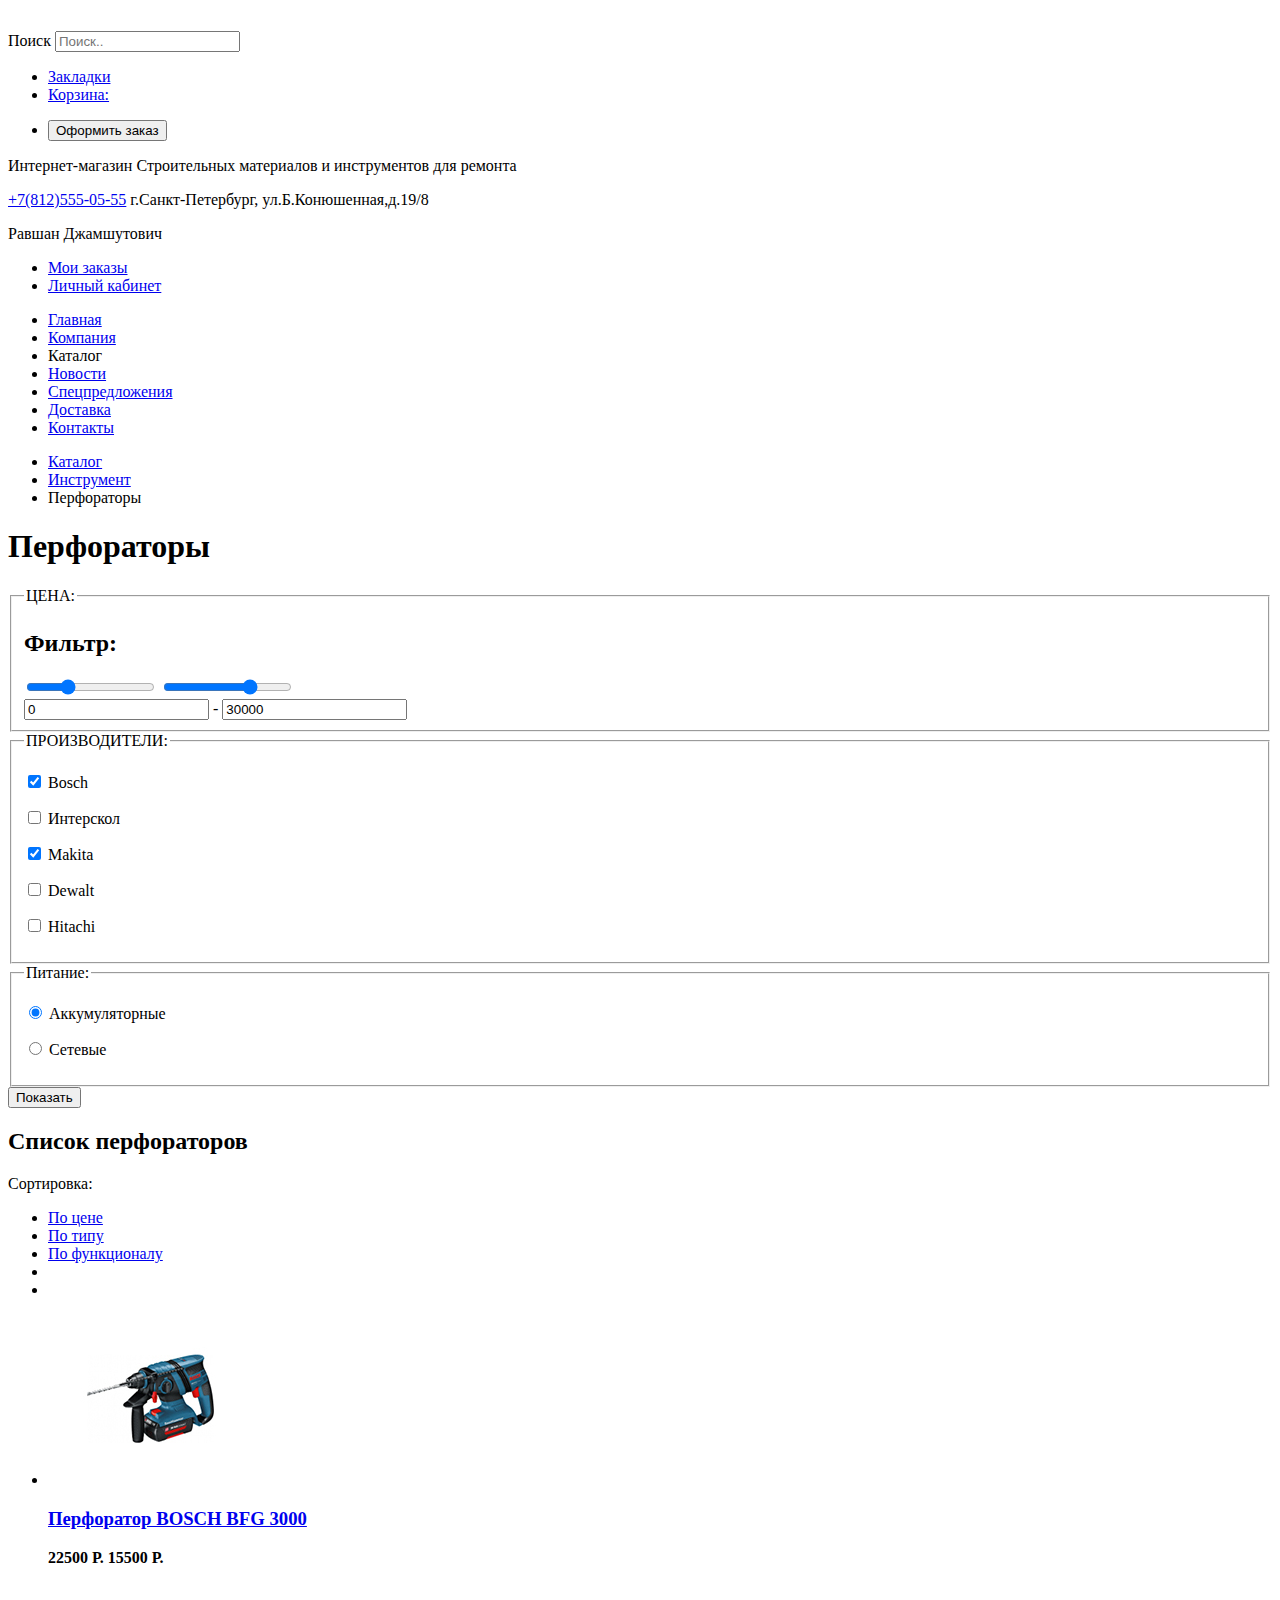
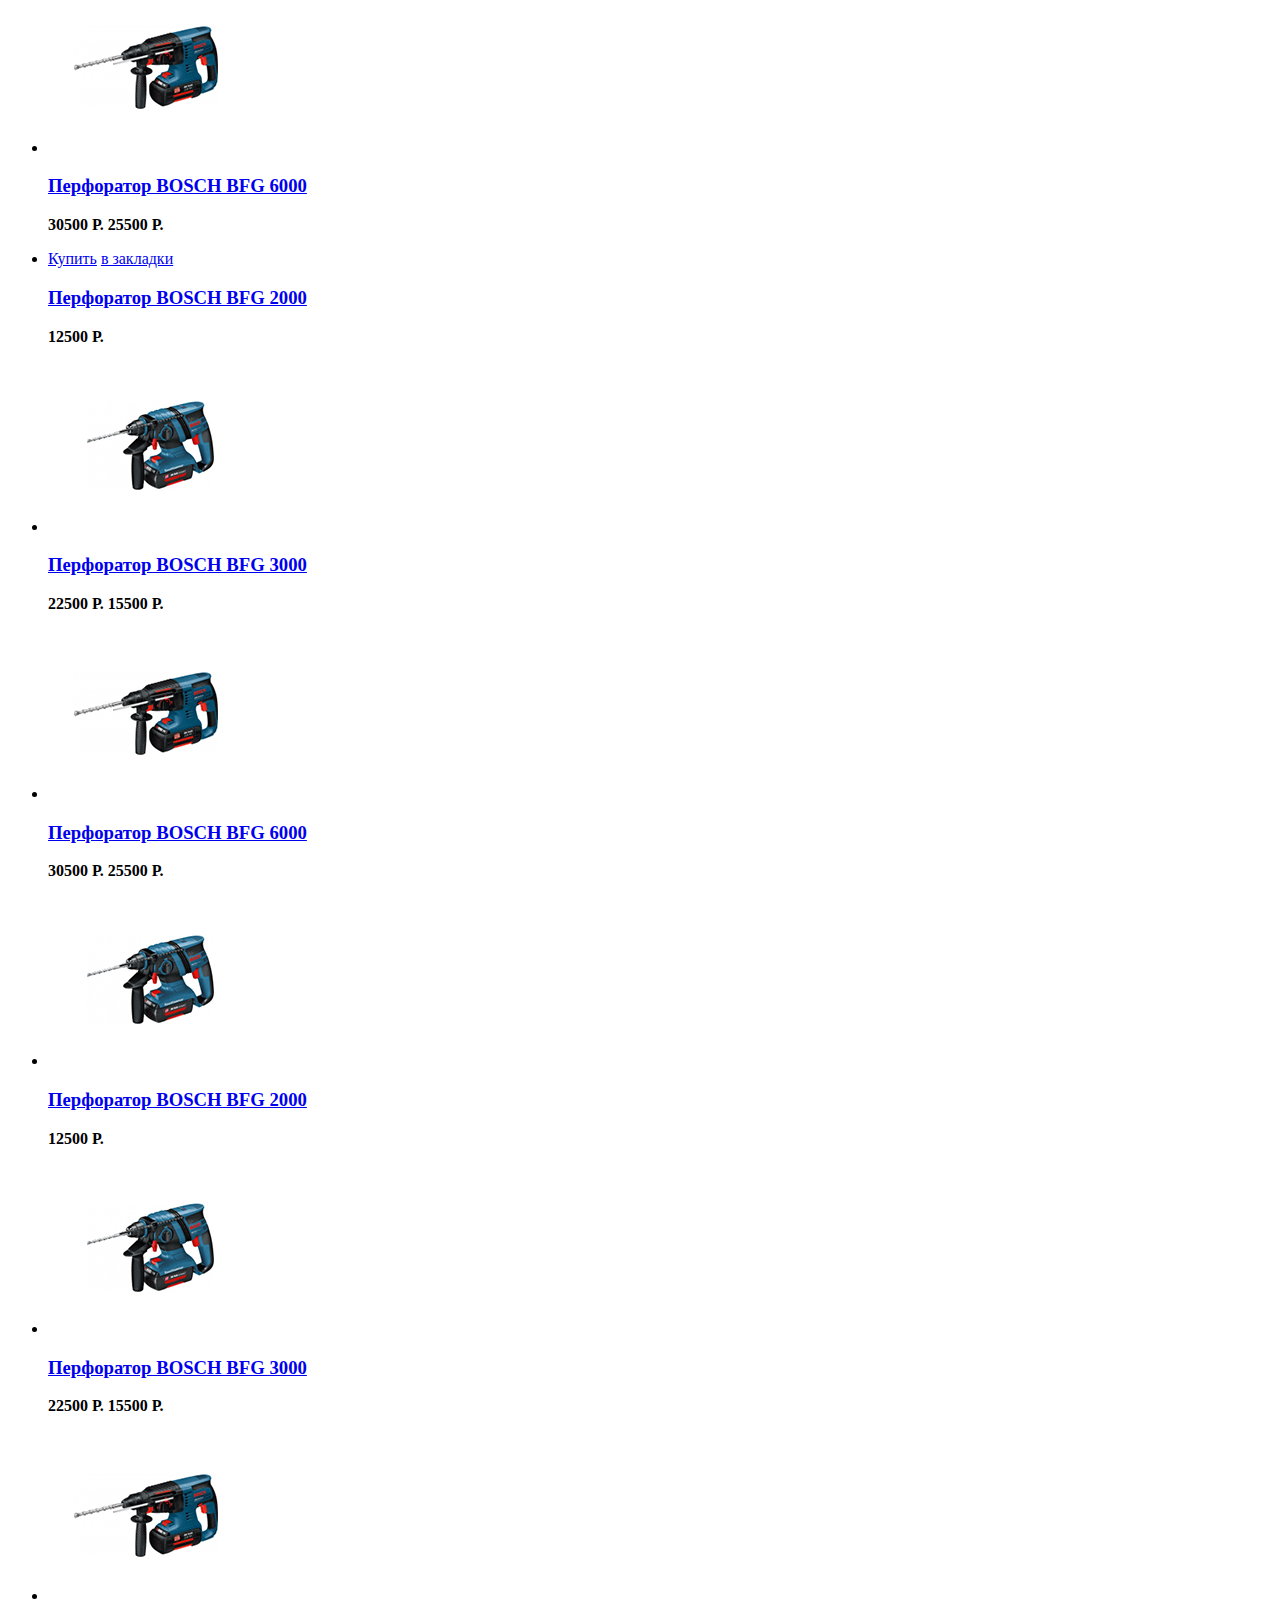
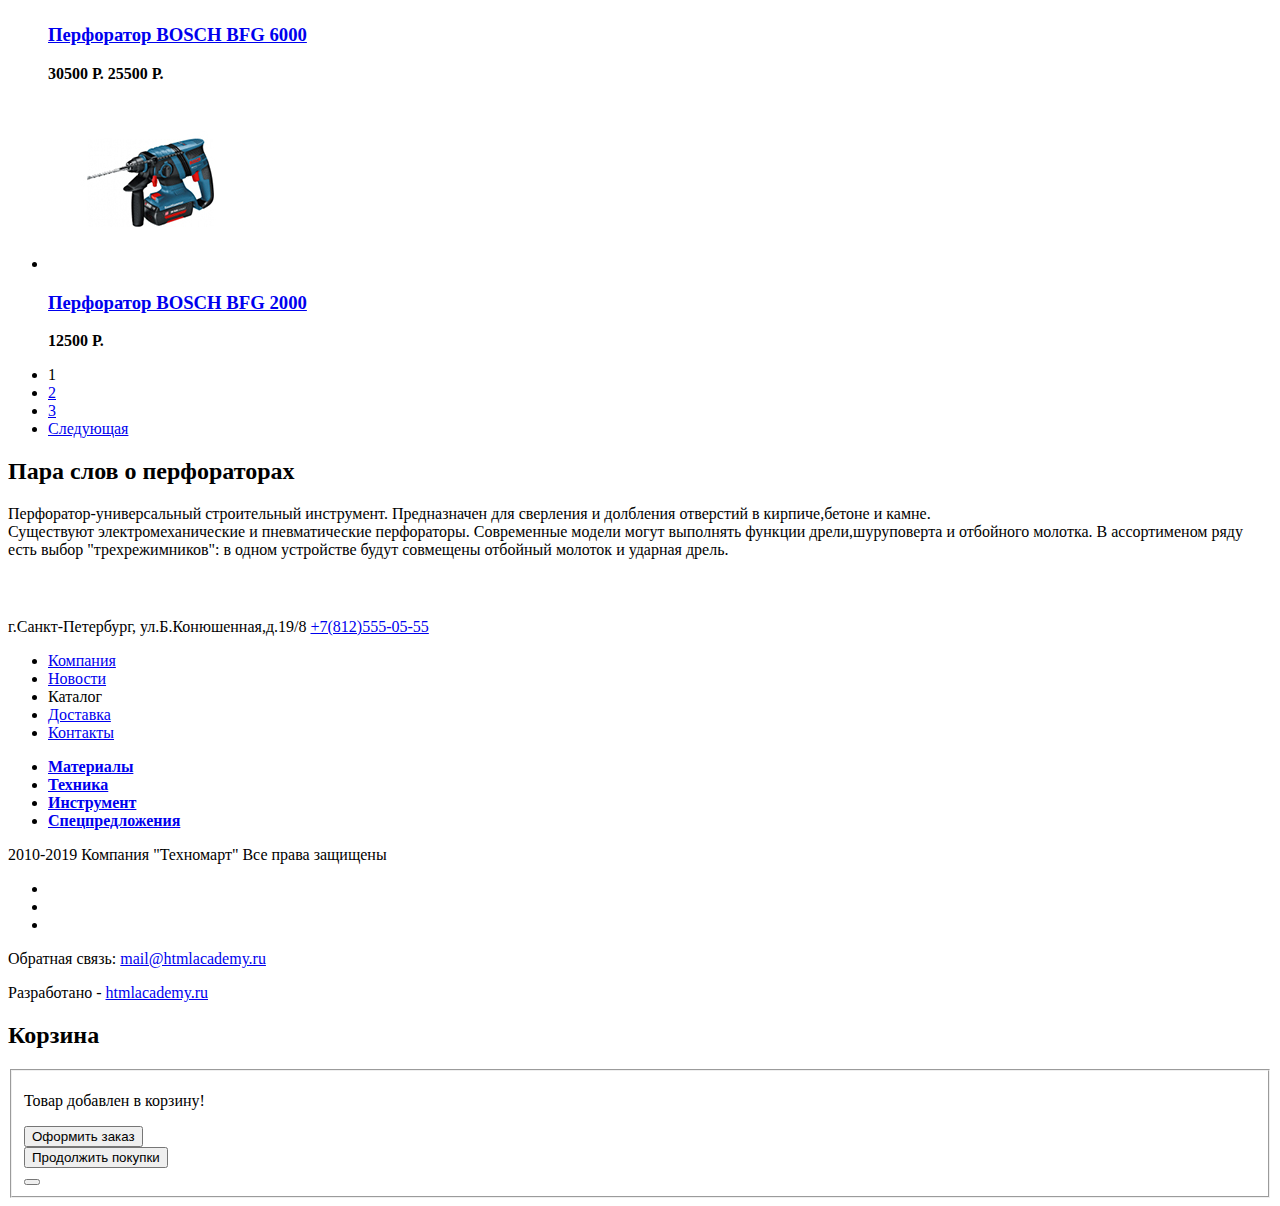
==== commit df5f61d6: "Недочеты последние." ====
--- a/catalog.html
+++ b/catalog.html
@@ -8,8 +8,9 @@
     <header>
       <nav>
         <a href="index.html"><img src="img\logo.svg " width="109px" height="19px" alt="Логотип Техномарт"></a>
-        <form action="#">
-          <input type="text" placeholder="Поиск.." name="search">
+        <form action="https://echo.htmlacademy.ru" method="POST">
+          <label class="visually-hidden" for="search">Поиск</label>
+          <input id="search" type="text" placeholder="Поиск.." name="search">
         </form>
         <ul>
           <li><a href="#">Закладки</a></li>
@@ -65,9 +66,9 @@
 
        <fieldset>
        
-        <legend>Фильтр:</legend>
-        <form method="GET" action="#">
-        <h2>ЦЕНА:</h2>
+        <h2>Фильтр:</h2>
+       
+        <legend>ЦЕНА:</legend>
        
         <div>
           <input type="range" min="0" step="1" max="10" value="3">
@@ -358,12 +359,11 @@
     </footer>
 
     <section>
-      <h2 class="visually-hidden">Скрытая форма</h2>
+      <h2 class="visually-hidden">Корзина</h2>
       <fieldset>
       <div>
         <p>
           Товар добавлен в корзину!
-          <img src="img\icon-mark.svg" width="66" height="66">
         </p>
       </div>
 
@@ -374,7 +374,7 @@
       <div>
         <button type="button">Продолжить покупки</button>
       </div>
-      <button type="button">Закрыть</button>
+      <button type="button" aria-label="close"></button>
       </fieldset>
 
     </section>
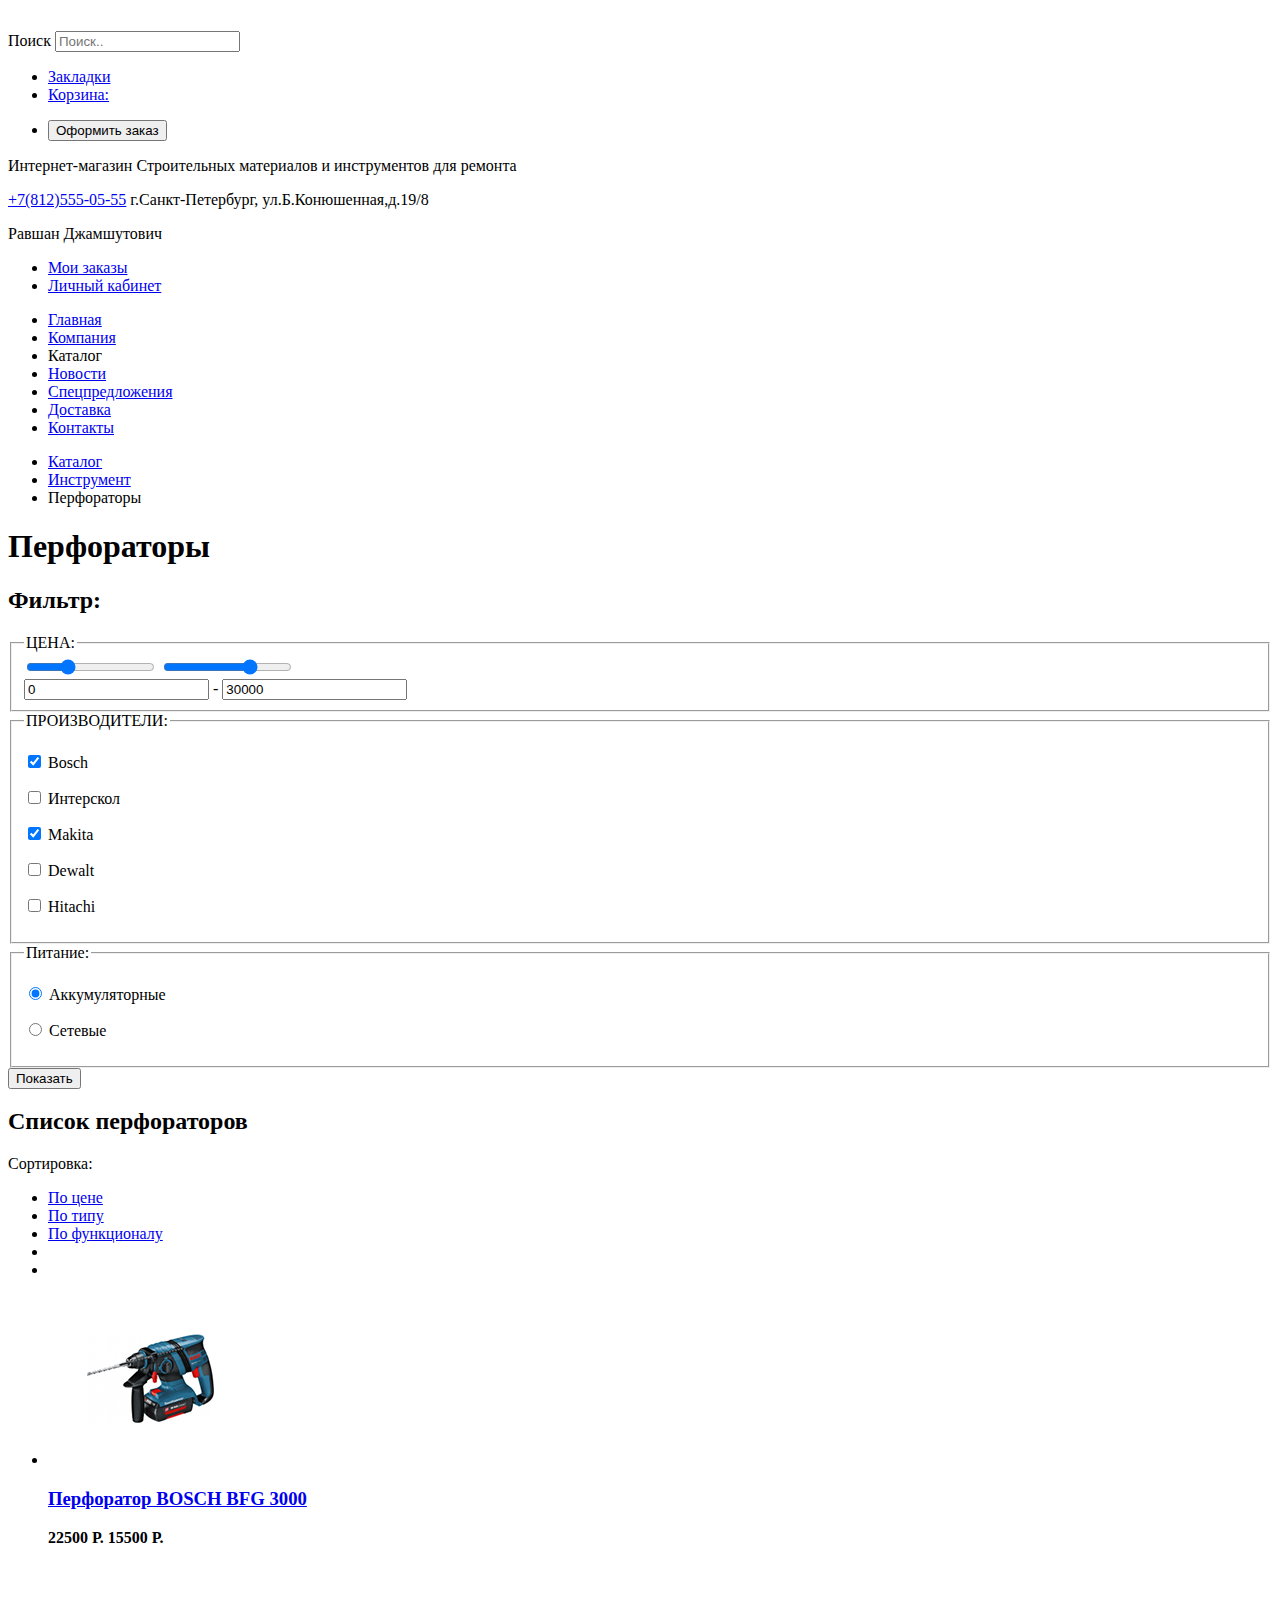
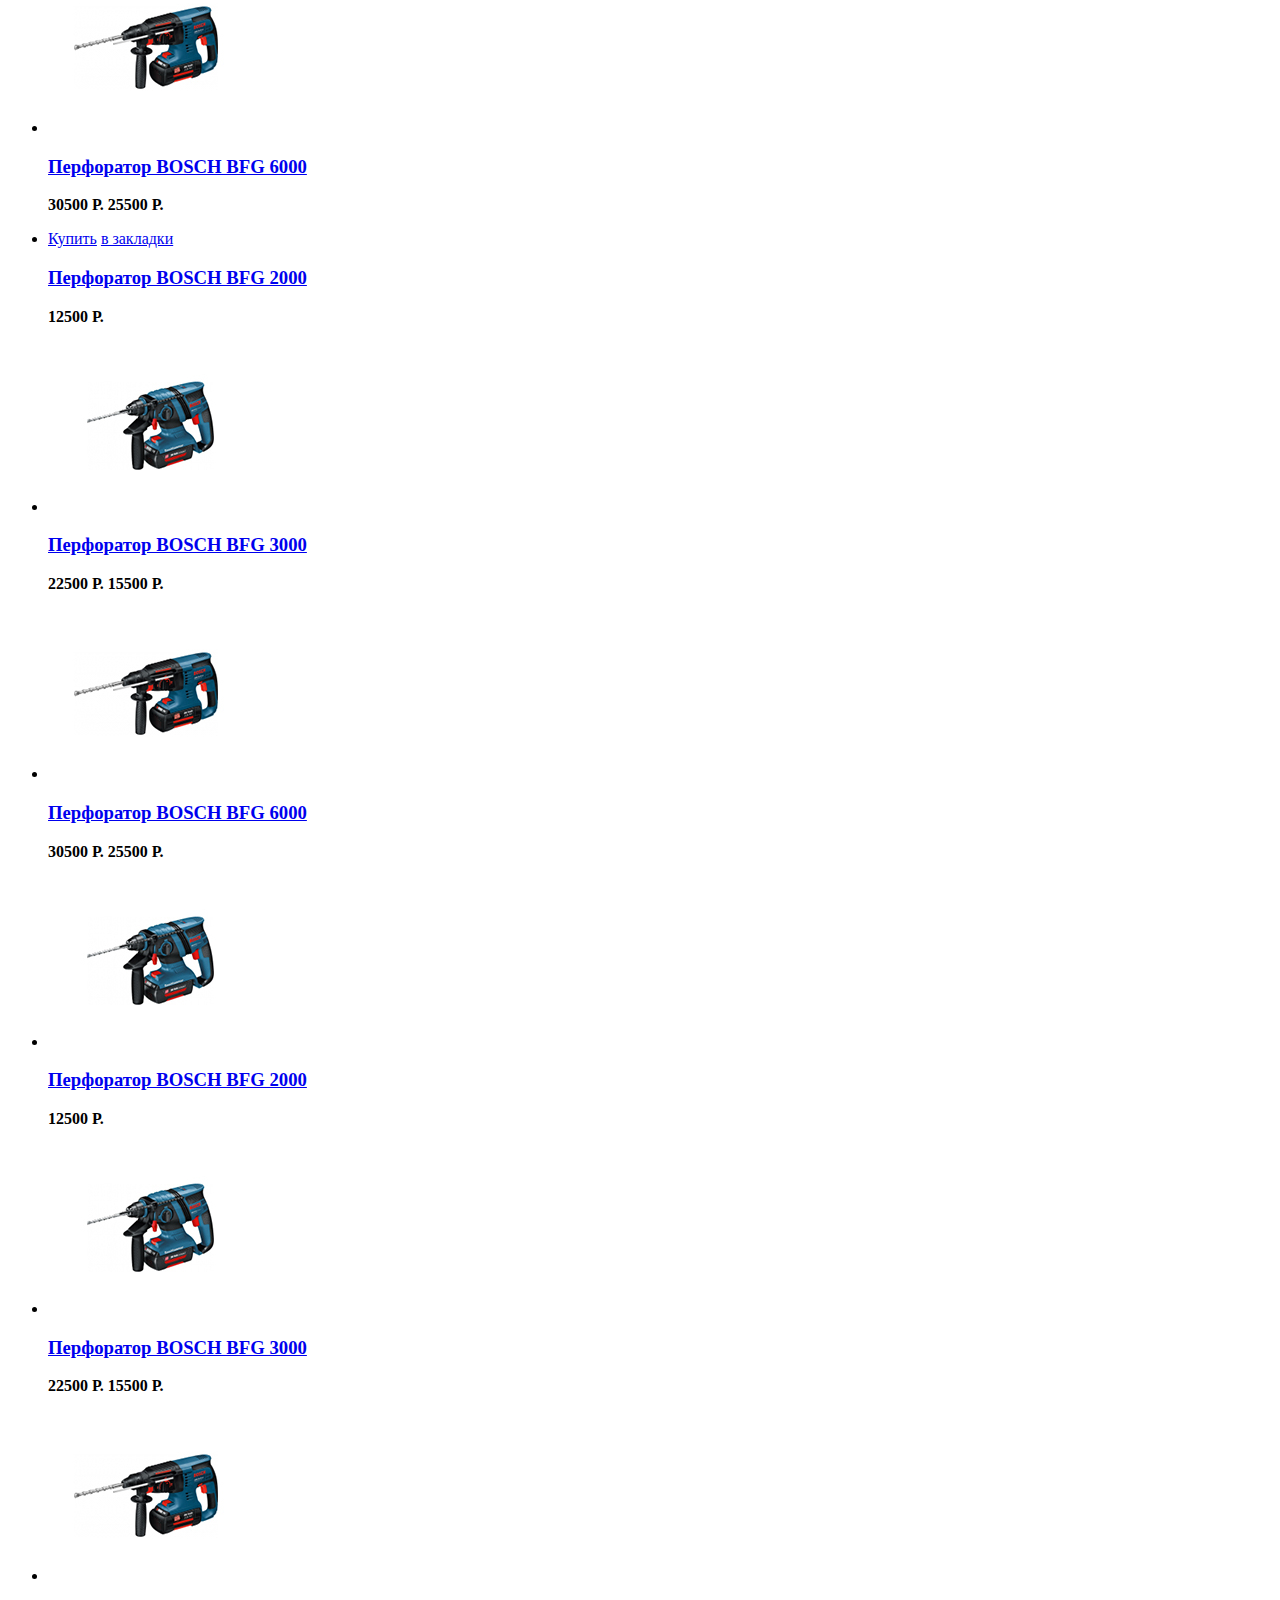
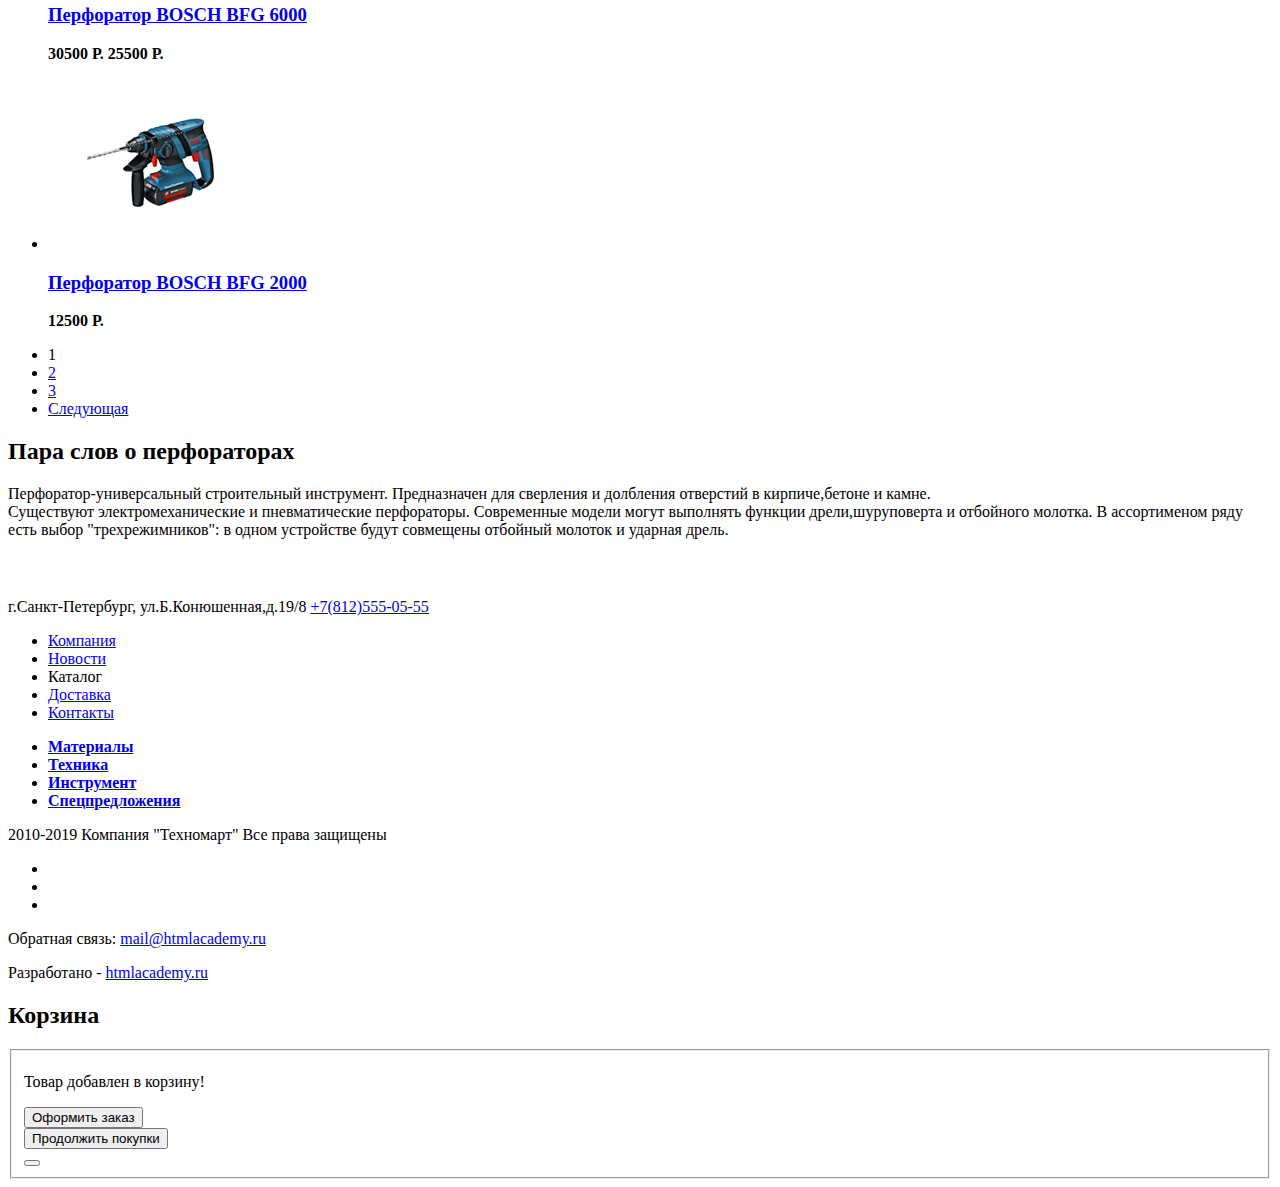
==== commit 43e59051: "Исправил" ====
--- a/catalog.html
+++ b/catalog.html
@@ -64,10 +64,10 @@
        
       <section>
 
+        <h2>Фильтр:</h2>
+
        <fieldset>
-       
-        <h2>Фильтр:</h2>
-       
+                      
         <legend>ЦЕНА:</legend>
        
         <div>
@@ -337,9 +337,9 @@
 
       <div>
         <ul>
-          <li><a href="#" aria-label="Vkontakte"></a></li>
-          <li><a href="#" aria-label="Facebook"></a></li>
-          <li><a href="#" aria-label="instagram"></a></li>
+          <li><a href="#" aria-label="Вконтакте"></a></li>
+          <li><a href="#" aria-label="Фейсбук"></a></li>
+          <li><a href="#" aria-label="Инстаграм"></a></li>
         </ul>
       </div>
 
@@ -353,7 +353,7 @@
       <div>
         <p>
           Разработано -
-          <a href="https://htmlacademy.ru">htmlacademy.ru</a>
+          <a href="https://htmlacademy.ru/intensive/htmlcss">htmlacademy.ru</a>
         </p>
       </div>
     </footer>
